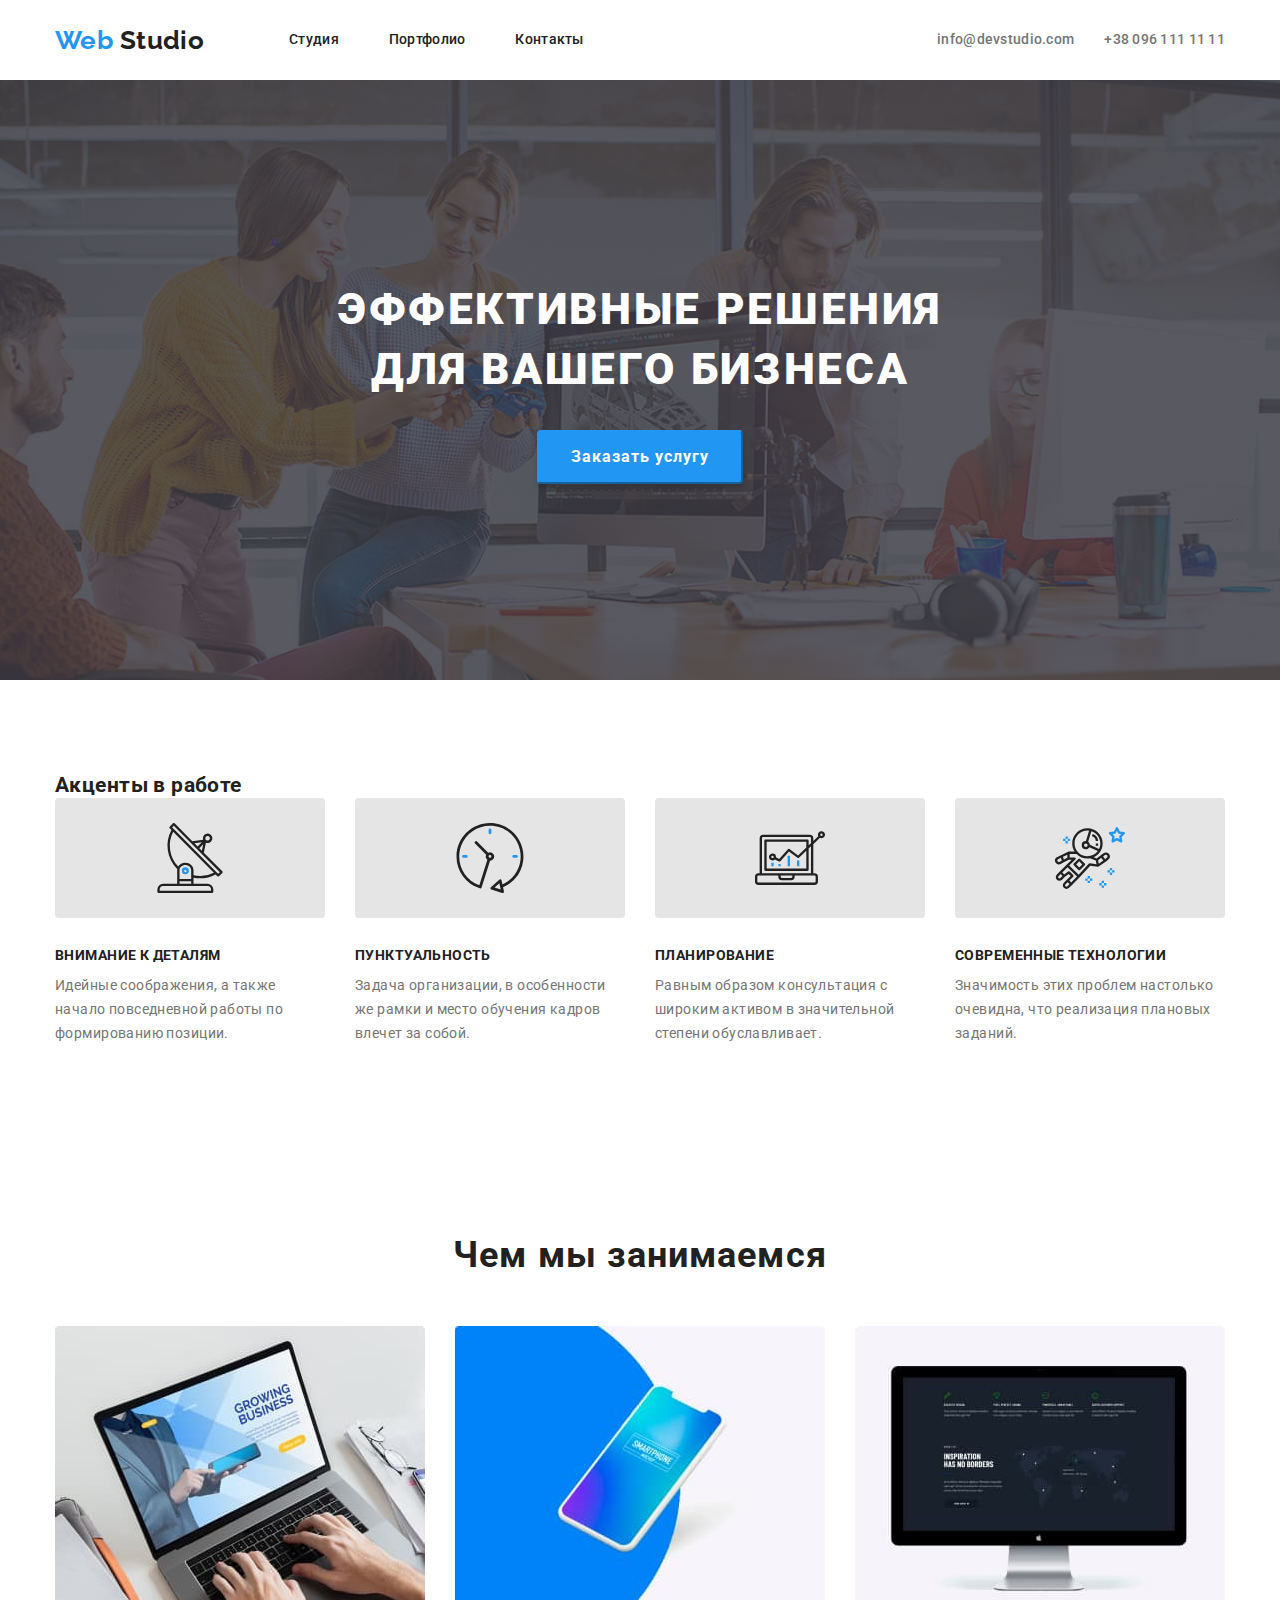
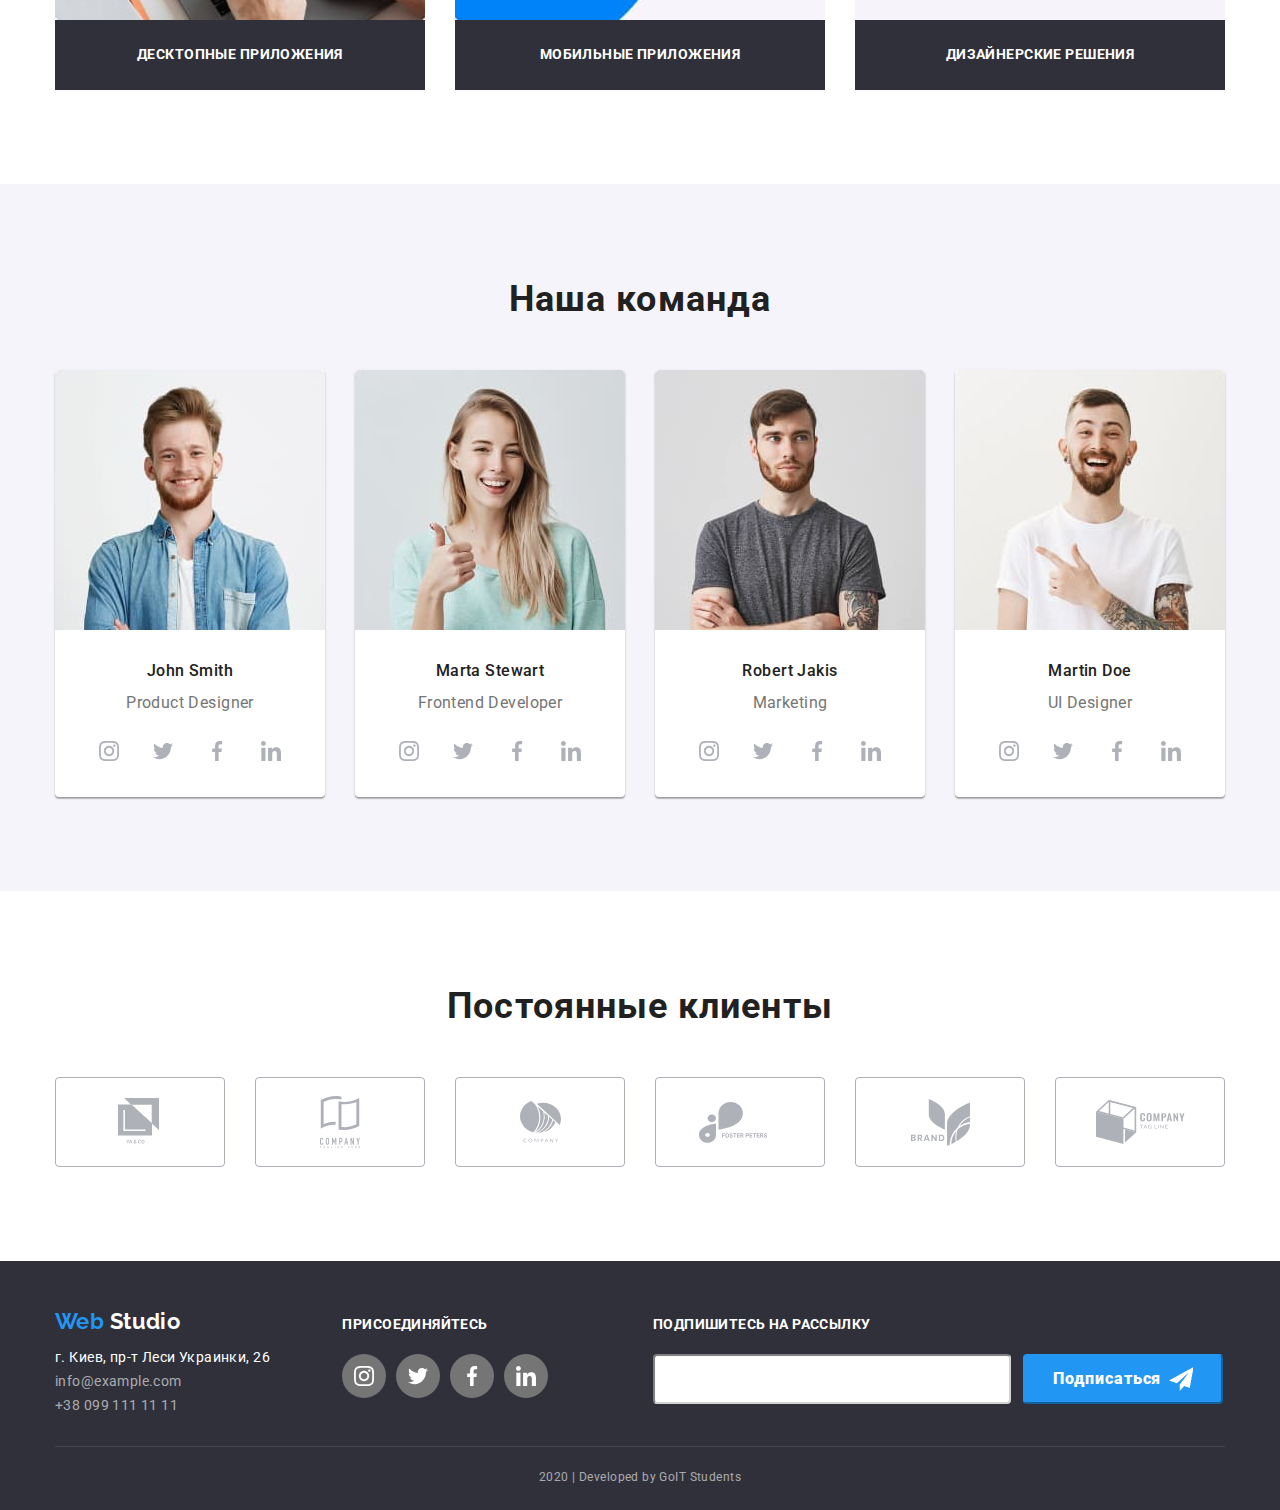
==== index.html @ 185800da "initial set" ====
<!DOCTYPE html>
<html lang="ru">
  <head>
    <meta charset="UTF-8" />
    <meta name="viewport" content="width=device-width, initial-scale=1.0" />
    <title lang="en">Web Studio</title>
    <link
      href="https://fonts.googleapis.com/css2?family=Raleway:wght@700&family=Roboto:wght@400;500;700;900&display=swap"
      rel="stylesheet"
    />
    <link
      rel="stylesheet"
      href="https://cdnjs.cloudflare.com/ajax/libs/modern-normalize/0.6.0/modern-normalize.min.css"
    />
    <link rel="stylesheet" href="./css/styles.css" />
  </head>

  <body>
    <header class="page-header">
      <div class="container">
        <nav class="main-nav">
          <a href="./index.html" lang="en" class="logo-header"
            ><span class="logo-accent">Web</span> Studio</a
          >

          <menu class="site-menu">
            <li><a href="./index.html" class="site-menu-list">Студия</a></li>
            <li>
              <a href="./portfolio.html" class="site-menu-list">Портфолио</a>
            </li>
            <li><a href="" class="site-menu-list">Контакты</a></li>
          </menu>

          <ul class="contacts">
            <li>
              <a href="" class="contacts-list">
                <!-- <img src="./images/icon-envelope.svg" alt="Почта компании" /> -->
                info@devstudio.com</a
              >
            </li>

            <li>
              <!-- <img src="./images/smartphone.svg" alt="Телефон компании" /> -->
              <a href="" class="contacts-list">+38 096 111 11 11</a>
            </li>
          </ul>
        </nav>
      </div>
    </header>
    <main>
      <!-- Hero  class="hero container"-->
      <section>
        <div class="overlay">
          <h1>эффективные решения для вашего бизнеса</h1>
          <button type="button" class="hero-button">Заказать услугу</button>
        </div>
      </section>
      <!-- Акценты в работе -->
      <section class="work-accents">
        <div class="container">
          <h2 class="work-accents-header">Акценты в работе</h2>
          <ul>
            <li class="work-icon thumb-antenna">
              <!-- <img
                src="./images/vector-1.svg"
                height="70"
                alt="Изображение антенны"
              /> -->
              <h3>Внимание к деталям</h3>
              <p class="work-accents-p">
                Идейные соображения, а также начало повседневной работы по
                формированию позиции.
              </p>
            </li>
            <li class="work-icon thumb-clock">
              <!-- <img
                src="./images/vector-2.svg"
                height="70"
                alt="Изображение с часами"
              /> -->
              <h3>Пунктуальность</h3>
              <p class="work-accents-p">
                Задача организации, в особенности же рамки и место обучения
                кадров влечет за собой.
              </p>
            </li>
            <li class="work-icon thumb-diagram">
              <!-- <img
                src="./images/vector-3.svg"
                height="70"
                alt="Изображение с диаграммой"
              /> -->
              <h3>Планирование</h3>
              <p class="work-accents-p">
                Равным образом консультация с широким активом в значительной
                степени обуславливает.
              </p>
            </li>
            <li class="work-icon thumb-astronaut">
              <!-- <img
                src="./images/astronaut.svg"
                height="70"
                alt="Изображение астронавта"
              /> -->
              <h3>Современные технологии</h3>
              <p class="work-accents-p">
                Значимость этих проблем настолько очевидна, что реализация
                плановых заданий.
              </p>
            </li>
          </ul>
        </div>
      </section>
      <!-- Приложения -->
      <section class="applications">
        <div class="container">
          <h2>Чем мы занимаемся</h2>
          <ul>
            <li>
              <img src="./images/box-1.jpg" alt="Картинка с ноутбуком" />
              <h3 class="works-groups">Десктопные приложения</h3>
            </li>
            <li>
              <img src="./images/box-2.jpg" alt="Картинка со смартфоном" />
              <h3 class="works groups">Мобильные приложения</h3>
            </li>
            <li>
              <img src="./images/box-3.jpg" alt="Монитор" />
              <h3 class="works groups">Дизайнерские решения</h3>
            </li>
          </ul>
        </div>
      </section>
      <!-- Список членов команды -->
      <section class="teampeople">
        <div class="container">
          <h2>Наша команда</h2>
          <ul class="teampeople-card">
            <li>
              <img src="./images/img-1.jpg" alt="Симпатяга 1" />
              <h3 lang="en">John Smith</h3>
              <p lang="en">Product Designer</p>
              <ul>
                <div class="teampeople-icons-container">
                  <li class="teampeople-icons icon-inst">
                    <a href="" aria-label="Ссылка на Instagram"></a>
                  </li>
                  <li class="teampeople-icons icon-twitter">
                    <a href="" aria-label="Ссылка на Twitter"></a>
                  </li>
                  <li class="teampeople-icons icon-facebook">
                    <a href="" aria-label="Ссылка на Facebook"></a>
                  </li>
                  <li class="teampeople-icons icon-linkedin">
                    <a href="" aria-label="Ссылка на LinkedIn"></a>
                  </li>
                </div>
              </ul>
            </li>
            <li>
              <img src="./images/img-2.jpg" alt="Симпатяга 2" />
              <h3 lang="en">Marta Stewart</h3>
              <p lang="en">Frontend Developer</p>
              <ul>
                <div class="teampeople-icons-container">
                  <li class="teampeople-icons icon-inst">
                    <a href="" aria-label="Ссылка на Instagram"></a>
                  </li>
                  <li class="teampeople-icons icon-twitter">
                    <a href="" aria-label="Ссылка на Twitter"></a>
                  </li>
                  <li class="teampeople-icons icon-facebook">
                    <a href="" aria-label="Ссылка на Facebook"></a>
                  </li>
                  <li class="teampeople-icons icon-linkedin">
                    <a href="" aria-label="Ссылка на LinkedIn"></a>
                  </li>
                </div>
              </ul>
            </li>
            <li>
              <img src="./images/img-3.jpg" alt="Симпатяга 3" />
              <h3 lang="en">Robert Jakis</h3>
              <p lang="en">Marketing</p>
              <ul>
                <div class="teampeople-icons-container">
                  <li class="teampeople-icons icon-inst">
                    <a href="" aria-label="Ссылка на Instagram"></a>
                  </li>
                  <li class="teampeople-icons icon-twitter">
                    <a href="" aria-label="Ссылка на Twitter"></a>
                  </li>
                  <li class="teampeople-icons icon-facebook">
                    <a href="" aria-label="Ссылка на Facebook"></a>
                  </li>
                  <li class="teampeople-icons icon-linkedin">
                    <a href="" aria-label="Ссылка на LinkedIn"></a>
                  </li>
                </div>
              </ul>
            </li>
            <li>
              <img src="./images/img-4.jpg" alt="Симпатяга 4" />
              <h3 lang="en">Martin Doe</h3>
              <p lang="en">UI Designer</p>
              <ul>
                <div class="teampeople-icons-container">
                  <li class="teampeople-icons icon-inst">
                    <a href="" aria-label="Ссылка на Instagram"></a>
                  </li>
                  <li class="teampeople-icons icon-twitter">
                    <a href="" aria-label="Ссылка на Twitter"></a>
                  </li>
                  <li class="teampeople-icons icon-facebook">
                    <a href="" aria-label="Ссылка на Facebook"></a>
                  </li>
                  <li class="teampeople-icons icon-linkedin">
                    <a href="" aria-label="Ссылка на LinkedIn"></a>
                  </li>
                </div>
              </ul>
            </li>
          </ul>
        </div>
      </section>
      <!-- Постоянные клиенты -->
      <section class="clients">
        <div class="container">
          <h2>Постоянные клиенты</h2>
          <ul>
            <li>
              <a href=""><img src="./images/logo-1.svg" alt="1" /></a>
            </li>
            <li>
              <a href=""><img src="./images/logo-2.svg" alt="2" /></a>
            </li>
            <li>
              <a href=""><img src="./images/logo-3.svg" alt="3" /></a>
            </li>
            <li>
              <a href=""><img src="./images/logo-4.svg" alt="4" /></a>
            </li>
            <li>
              <a href=""><img src="./images/logo-5.svg" alt="5" /></a>
            </li>
            <li>
              <a href=""><img src="./images/logo-6.svg" alt="6" /></a>
            </li>
          </ul>
        </div>
      </section>
    </main>
    <!-- Футер -->
    <footer class="page-footer">
      <div class="container">
        <div class="studio-info">
          <a href="./index.html" lang="en" class="logo-footer"
            ><span class="logo-accent">Web</span> Studio</a
          >
          <address>
            <ul>
              <li class="footer-address">
                <a href="">г. Киев, пр-т Леси Украинки, 26</a>
              </li>
              <li class="footer-address-box">
                <a href="">info@example.com</a>
              </li>
              <li class="footer-address-box">
                <a href="">+38 099 111 11 11</a>
              </li>
            </ul>
          </address>
        </div>
        <!-- Ссылки на соцсети -->
        <div class="social-links">
          <b>присоединяйтесь</b>
          <ul class="footer-social-links">
            <li class="social-links-icons icon-inst-f">
              <a href="" aria-label="Ссылка на Instagram"></a>
            </li>
            <li class="social-links-icons icon-twitter-f">
              <a href="" aria-label="Ссылка на Twitter"></a>
            </li>
            <li class="social-links-icons icon-facebook-f">
              <a href="" aria-label="Ссылка на Facebook"></a>
            </li>
            <li class="social-links-icons icon-linkedin-f">
              <a href="" aria-label="Ссылка на LinkedIn"></a>
            </li>
          </ul>
        </div>
        <!-- Подписка -->
        <ul class="subscription">
          <li><b>Подпишитесь на рассылку</b></li>
          <li>
            <input type="email" class="email" />
            <button type="button" class="mail-button">Подписаться</button>
          </li>
        </ul>
        <!-- </div> -->
        <p class="footer-developed">2020 | Developed by GoIT Students</p>
      </div>
    </footer>
  </body>
</html>
---- css/styles.css ----
:root {
  --primary-text-color: #212121;
  --ordinary-text-color: #757575;
  --title-text-color: #ffffff;
  --accent-text-color: #2196f3;
  --background-work-icon-color: #e5e5e5;
  --footer-text-color: rgba(255, 255, 255, 0.6);
  --background-text-color: rgba(33, 150, 243, 0.9);
  --background-footer-color: #2f303a;
  --background-blocks-color: #f5f4fa;
}

body {
  font-family: Roboto, serif;
  font-weight: 400;
  font-size: 14px;
  line-height: 1.14;
  letter-spacing: 0.03em;
  color: var(--primary-text-color);
}

.container {
  margin-left: auto;
  margin-right: auto;
  width: 1200px;
  padding-left: 15px;
  padding-right: 15px;
}

img {
  display: block;
  max-width: 100%;
  height: auto;
}

h2,
ul,
menu,
p {
  margin-top: 0;
  margin-bottom: 0;
  padding-left: 0;
}

a {
  color: var(--primary-text-color);
}

ul,
menu {
  list-style: none;
}

.visually-hidden {
  position: absolute;
  width: 1px;
  height: 1px;
  margin: -1px;
  border: 0px;
  padding: 0px;
  clip: rect(0 0 0 0);
  overflow: hidden;
}

/* Logo */

.logo-header {
  margin-right: 85px;
}

.logo-header,
.logo-footer {
  font-family: Raleway, sans-serif;
  font-weight: 700;
  font-size: 26px;
  line-height: 1.19;
  text-decoration: none;
}

.logo-accent {
  color: #2196f3;
}

.logo-footer {
  margin-bottom: 10px;
  font-size: 22px;
  line-height: 1.18;
  color: var(--title-text-color);
}

/* Хедер*/

.main-nav {
  display: flex;
  align-items: center;
}

.site-menu {
  display: flex;
  align-items: center;
  /* margin-right: 280px; */

  font-weight: 500;
  letter-spacing: 0.02em;
}

.site-menu li:not(:last-child) {
  margin-right: 50px;
}

.site-menu-list {
  display: block;
}

.contacts {
  display: inline-flex;
  /* align-items: center; */
  margin-left: auto;

  font-weight: 500;
  letter-spacing: 0.02em;
}

.contacts li + li {
  margin-left: 30px;
}

p,
.contacts-list {
  color: var(--ordinary-text-color);
}

.site-menu-list,
.contacts-list {
  padding-top: 32px;
  padding-bottom: 32px;
  text-decoration: none;
}

.site-menu-list:hover,
.contacts-list:hover,
.site-menu-list:focus,
.contacts-list:focus {
  color: var(--accent-text-color);
}

/* Герой */

/* .hero {
  text-align: center;
} */

.overlay {
  max-width: 1600px;
  height: 600px;
  margin-left: auto;
  margin-right: auto;
  background-image: linear-gradient(
      to right,
      rgba(47, 48, 58, 0.8),
      rgba(47, 48, 58, 0.8)
    ),
    url(../images/header.png);
  background-position: center;
  /* background-repeat: no-repeat; */
  /* background-size: cover; */
}

h1 {
  margin: 0 auto 30px;
  padding-top: 200px;

  color: var(--title-text-color);
  font-weight: 900;
  font-size: 44px;
  line-height: 1.36;
  text-align: center;
  letter-spacing: 0.06em;
  text-transform: uppercase;
}

.overlay > h1 {
  width: 650px;
}

.hero-button {
  /* display: inline-block; */
  display: flex;
  margin-left: auto;
  margin-right: auto;
  padding: 10px 32px;
  align-items: center;

  color: var(--title-text-color);
  background-color: var(--accent-text-color);
  border-color: var(--accent-text-color);
  box-shadow: 0px 4px 4px rgba(0, 0, 0, 0.15);
  border-radius: 4px;

  font-weight: 700;
  font-size: 16px;
  line-height: 1.88;
  letter-spacing: 0.06em;
}

/* Work */

/* .work-accents li:not(:last-child),
.applications li:not(:last-child),
.teampeople li:not(:last-child),
.clients li:not(:last-child) {
  margin-right: 30px;
} */

.work-accents {
  padding-top: 94px;
  padding-bottom: 94px;
}

.work-accents ul {
  display: flex;
  justify-content: space-between;
  padding-left: 0;
}

.work-accents li {
  width: calc((100% - 3 * 30px) / 4);
  /* outline: 2px solid tomato; */
}

.work-icon:before {
  display: block;
  content: "";
  height: 120px;
  background-size: 70px 70px;
  background-repeat: no-repeat;
  background-position: center;

  background-color: var(--background-work-icon-color);
  border-radius: 4px;
}

/* .work-icon:hover:before {
  background-color: var(--accent-text-color);
} */

.thumb-antenna:before {
  background-image: url("../images/vector-1.svg");
}

.thumb-clock:before {
  background-image: url("../images/vector-2.svg");
}

.thumb-diagram:before {
  background-image: url("../images/vector-3.svg");
}

.thumb-astronaut:before {
  background-image: url("../images/vector-4.svg");
}

.work-accents h3 {
  margin-top: 30px;
  margin-bottom: 10px;

  font-size: inherit;
  line-height: inherit;
  text-transform: uppercase;
}

.work-accents-p {
  line-height: 1.71;
  letter-spacing: 0.03em;
}

/* Приложения */

.applications {
  padding-top: 94px;
  padding-bottom: 94px;
}

.applications h2 {
  margin-bottom: 50px;
}

.applications ul {
  display: flex;
  justify-content: space-between;
  padding-left: 0;
}

.applications li {
  width: 370px;
  display: flex;
  flex-direction: column;
}

.applications h2,
.teampeople h2,
.clients h2 {
  font-weight: 700;
  font-size: 36px;
  line-height: 1.17;
  text-align: center;
  letter-spacing: 0.03em;
}

.applications h3 {
  margin-top: 0;
  margin-bottom: 0;
  padding-top: 27px;
  padding-bottom: 27px;

  color: var(--title-text-color);
  background-color: var(--background-footer-color);
  /* rgba(47, 48, 58, 0.8) */

  font-size: inherit;
  font-weight: 700;
  text-align: center;
  letter-spacing: 0.03em;
  text-transform: uppercase;
}

/* Наша команда */

.teampeople {
  padding-top: 94px;
  padding-bottom: 94px;

  background-color: var(--background-blocks-color);
}

.teampeople h2 {
  margin-bottom: 50px;
}

.teampeople ul {
  display: flex;
  justify-content: space-between;
  padding-left: 0;
}

.teampeople-card > li {
  width: calc((100% - 3 * 30px) / 4);
  padding-bottom: 24px;
  background: #ffffff;
  box-shadow: 0px 2px 1px rgba(0, 0, 0, 0.2), 0px 1px 1px rgba(0, 0, 0, 0.14),
    0px 1px 3px rgba(0, 0, 0, 0.12);
  border-radius: 4px;
  overflow: hidden;
}

.teampeople h3 {
  margin-top: 30px;
  margin-bottom: 10px;
}

.teampeople h3,
.teampeople p {
  font-size: 16px;
  line-height: 1.36;
  text-align: center;
}

.teampeople p {
  margin-bottom: 16px;
}

.teampeople h3 {
  font-weight: 500;
}

.teampeople-icons-container {
  display: flex;
  justify-content: space-between;
  margin: 0 32px;
}
.teampeople-icons {
  width: 44px;
  height: 44px;
  align-items: center;

  background-color: transparent;
  background-size: 20px;
  background-repeat: no-repeat;
  background-position: center;
  border-radius: 50%;
}

.teampeople-icons:not(:last-child) {
  margin-right: 10px;
}

.icon-inst {
  background-image: url(../images/icon-inst.svg);
}

.icon-twitter {
  background-image: url(../images/icon-twitter.svg);
}

.icon-facebook {
  background-image: url(../images/icon-facebook.svg);
}

.icon-linkedin {
  background-image: url(../images/icon-linkedin.svg);
}

.teampeople-icons:hover {
  background-color: var(--accent-text-color);
}

/* Постоянные клиенты */

.clients {
  padding-top: 94px;
  padding-bottom: 94px;
}

.clients h2 {
  margin-bottom: 50px;
}

.clients ul {
  display: flex;
  justify-content: space-between;
  padding-left: 0;
}

.clients li {
  width: 170px;
  height: 90px;
  display: flex;
  justify-content: center;
  align-items: center;
  border: 1px solid #afb1b8;
  border-radius: 4px;
}

.clients li:hover {
  border-color: var(--accent-text-color);
}

/* Футер */
.page-footer {
  padding-top: 48px;
  /* outline: 2px solid tomato; */
  background-color: var(--background-footer-color);
}

.studio-info,
.studio-info .address,
.social-links,
.social-links ul,
.social-links li,
.subscription,
.subscription li {
  display: inline-flex;
}

.studio-info {
  margin-right: 69px;
  flex-direction: column;
}

.studio-info ul {
  padding-left: 0;
}

b {
  font-weight: 700;
  text-transform: uppercase;
  color: var(--title-text-color);
}

address {
  font-style: normal;
}

.footer-address,
.footer-address-box {
  line-height: 1.71;
}

.footer-address > a {
  margin-top: 9px;
  line-height: 24px;
  color: var(--title-text-color);
  text-decoration: none;
}

.footer-address-box > a,
.footer-developed {
  color: var(--footer-text-color);
  text-decoration: none;
}

.social-links {
  flex-direction: column;
  width: 207px;
  margin-right: 100px;
}

.social-links > b {
  margin-bottom: 21px;
}

.social-links-icons {
  height: 44px;
  width: 44px;
  background-color: var(--ordinary-text-color);
  background-size: 20px 20px;
  background-repeat: no-repeat;
  background-position: center;
  border-radius: 50%;
}

.social-links-icons:not(:last-child) {
  margin-right: 10px;
}

.icon-inst-f {
  background-image: url(../images/icon-inst-f.svg);
}

.icon-twitter-f {
  background-image: url(../images/icon-twitter-f.svg);
}

.icon-facebook-f {
  background-image: url(../images/icon-facebook-f.svg);
}

.icon-linkedin-f {
  background-image: url(../images/icon-linkedin-f.svg);
}

.social-links-icons:hover {
  background-color: var(--accent-text-color);
}

.subscription {
  flex-direction: column;
  margin-right: auto;
}

.subscription > li:first-child {
  margin-bottom: 21px;
}

.email {
  width: 358px;
  border-radius: 4px;
  height: 50px;

  border-color: lightgray;
}

.mail-button {
  display: inline-flex;
  width: 200px;
  height: 50px;

  margin-left: 12px;
  padding: 10px 28px;
  border-radius: 4px;
  align-items: center;

  color: var(--title-text-color);
  background-color: var(--accent-text-color);
  border-color: var(--accent-text-color);

  font-family: inherit;
  font-weight: 900;
  font-size: 16px;
  line-height: 1.88;
  letter-spacing: 0.06em;
  /* text-align: center; */
}

.mail-button:after {
  display: block;
  content: "";
  width: 24px;
  height: 24px;
  margin-left: 8px;
  background-image: url(../images/icon-send.svg);
  background-size: contain;
  background-repeat: no-repeat;
}

.footer-developed {
  margin-top: 28px;
  padding-top: 18px;
  padding-bottom: 21px;
  font-size: 12px;
  line-height: 2;
  text-align: center;
  border-top: 1px solid rgba(255, 255, 255, 0.1);
}

/* Портфолио */

.portfolio-works {
  padding-top: 94px;
  padding-bottom: 94px;
}

.portfolio-navigation,
.portfolio-works-list {
  padding-left: 0;
}

.portfolio-navigation {
  margin-bottom: 50px;
}

.portfolio-works-list,
.portfolio-works-list li {
  display: inline-flex;
  flex-wrap: wrap;
}

/* .portfolio-works-list {
  justify-content: space-between;
} */

.portfolio-works-list li:not(:nth-child(3n)) {
  margin-right: 30px;
}

.portfolio-works-list li:nth-child(-n + 6) {
  margin-bottom: 30px;
}

.portfolio-works-list > li {
  width: calc((100% - 2 * 30px) / 3);
  display: flex;
  flex-direction: column;
  border: 1px solid #eeeeee;
  border-radius: 5px;
}

.portfolio-works-list > li:hover {
  box-shadow: 1px 4px 6px rgba(0, 0, 0, 0.16), 0px 4px 4px rgba(0, 0, 0, 0.06),
    0px 1px 1px rgba(0, 0, 0, 0.12);
}

p.portfolio-works.hover-text {
  display: none;
}

.portfolio-navigation,
.portfolio-navigation li {
  display: flex;
  flex-direction: row;
  align-items: center;
  justify-content: center;
}

.portfolio-works-title {
  padding: 20px 24px;
  background-color: var(--title-text-color);
}

.portfolio-works a {
  text-decoration: none;
}

.portfolio-navigation button:hover,
.portfolio-navigation button:focus {
  background-color: var(--accent-text-color);
  color: var(--title-text-color);
}

.portfolio-navigation li:not(:last-child) {
  margin-right: 8px;
}

.portfolio-navigation button {
  border-radius: 4px;
  padding: 6px 22px;
  font-family: inherit;
  font-weight: 500;
  font-size: 16px;
  line-height: 1.62;
  text-align: center;
  background: var(--background-blocks-color);
  border-color: transparent;
}

.portfolio-works-list h2 {
  font-size: 18px;
  line-height: 2;
}

.portfolio-works-p {
  font-size: 16px;
  line-height: 1.88;
}

/* Для позиционирования в футере

 .footer-social-links {
  display: flex;
  justify-content: space-between; 
  
  .footer-social-links:not(:last-child){ margin-right: 10px;*/
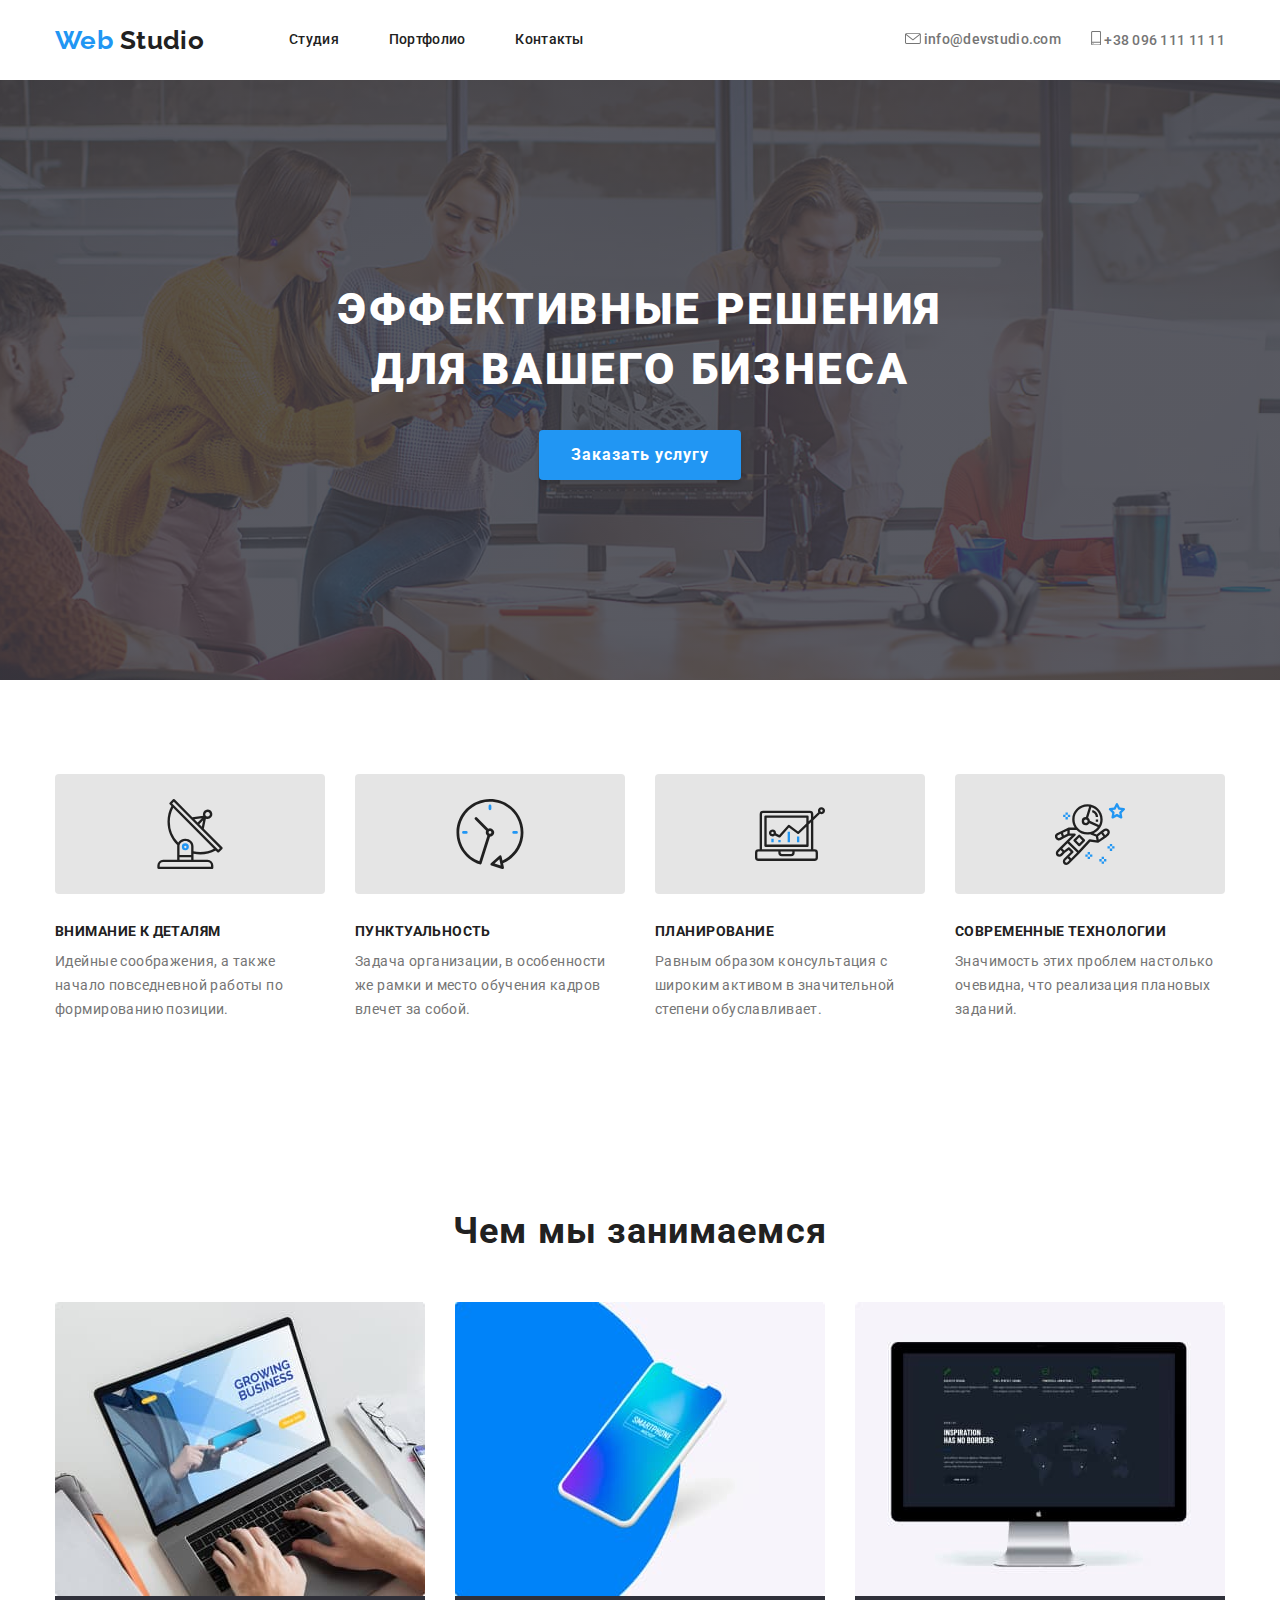
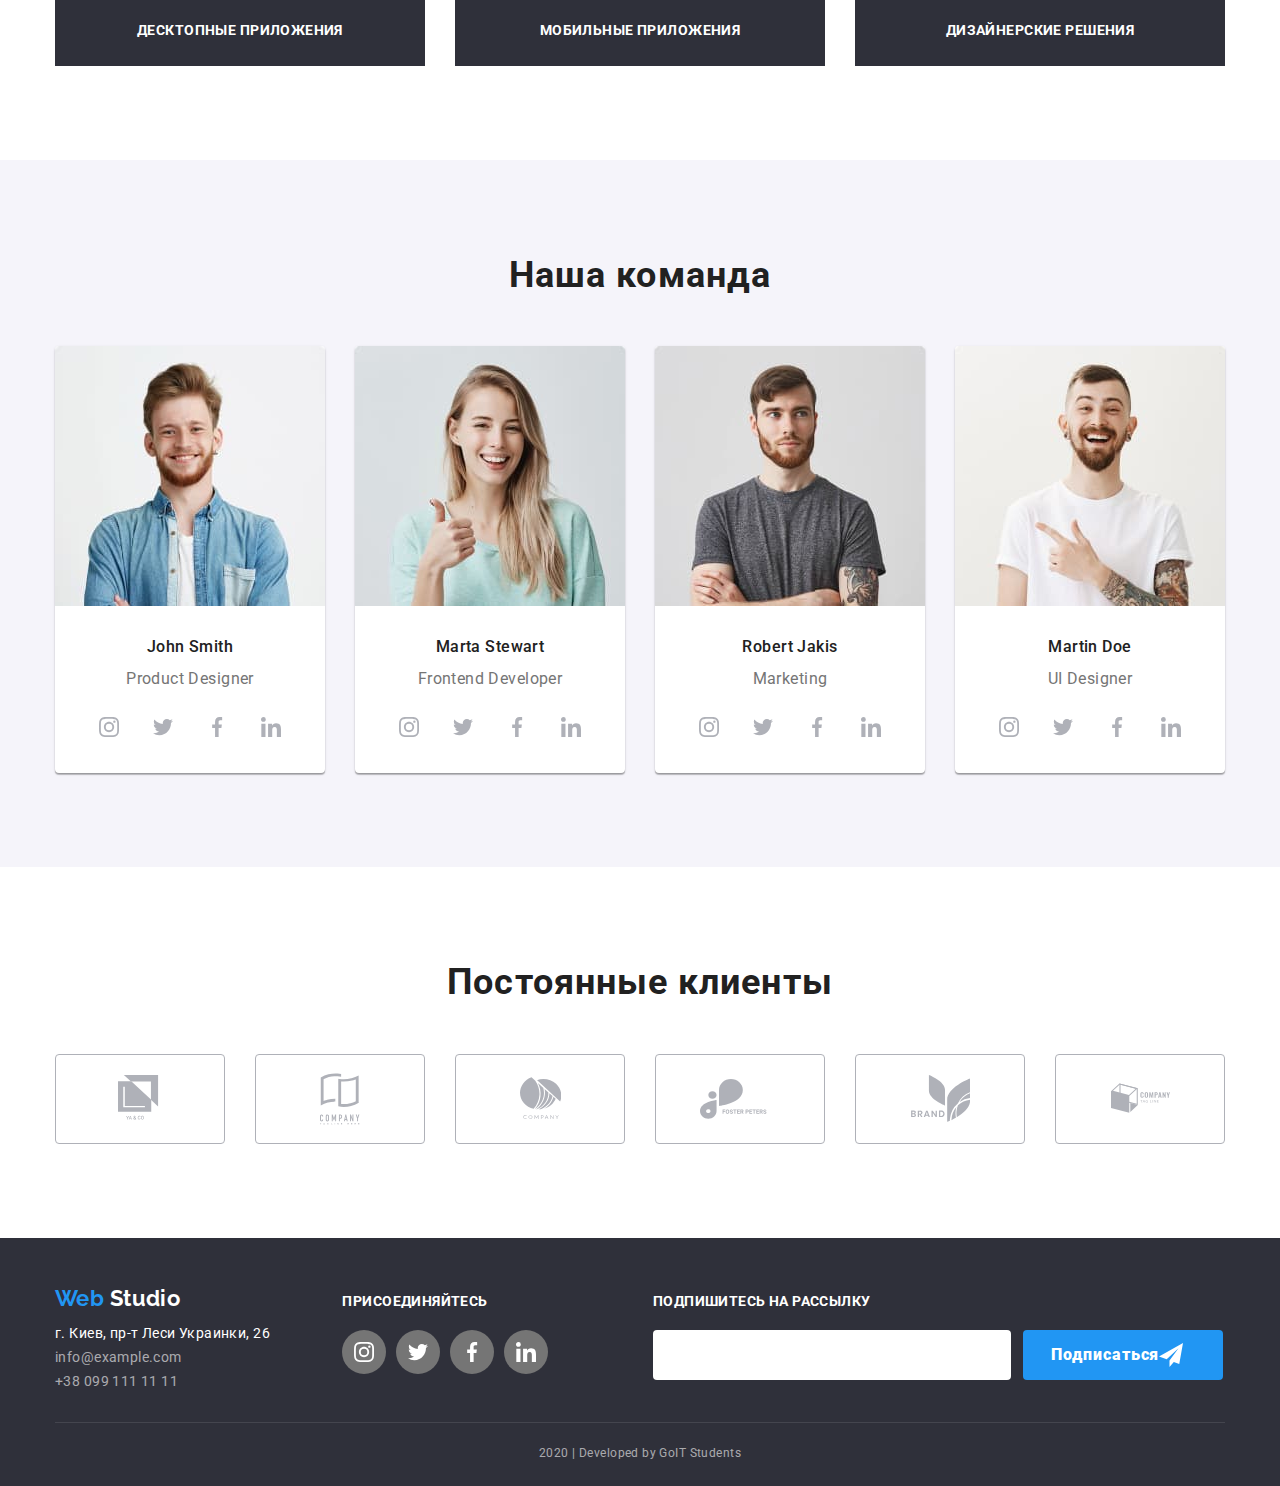
==== commit 85fb4632: "hover effect (sprite)" ====
--- a/index.html
+++ b/index.html
@@ -35,13 +35,21 @@
             <li>
               <a href="" class="contacts-list">
                 <!-- <img src="./images/icon-envelope.svg" alt="Почта компании" /> -->
+                <svg class="mailto" width="16" height="11.2">
+                  <use href="./images/sprite.svg#icon-mailto"></use>
+                </svg>
                 info@devstudio.com</a
               >
             </li>
 
             <li>
-              <!-- <img src="./images/smartphone.svg" alt="Телефон компании" /> -->
-              <a href="" class="contacts-list">+38 096 111 11 11</a>
+              <a href="" class="contacts-list">
+                <!-- <img src="./images/smartphone.svg" alt="Телефон компании" /> -->
+                <svg class="tel" width="10" height="14.94">
+                  <use href="./images/sprite.svg#icon-tel"></use>
+                </svg>
+                +38 096 111 11 11</a
+              >
             </li>
           </ul>
         </nav>
@@ -58,50 +66,70 @@
       <!-- Акценты в работе -->
       <section class="work-accents">
         <div class="container">
-          <h2 class="work-accents-header">Акценты в работе</h2>
+          <h2 class="visually-hidden">Акценты в работе</h2>
           <ul>
-            <li class="work-icon thumb-antenna">
+            <li class="work-card">
               <!-- <img
                 src="./images/vector-1.svg"
                 height="70"
                 alt="Изображение антенны"
               /> -->
+              <div class="work-pic">
+                <svg>
+                  <use href="./images/sprite.svg#icon-vector-1"></use>
+                </svg>
+              </div>
               <h3>Внимание к деталям</h3>
               <p class="work-accents-p">
                 Идейные соображения, а также начало повседневной работы по
                 формированию позиции.
               </p>
             </li>
-            <li class="work-icon thumb-clock">
+            <li class="work-card">
               <!-- <img
                 src="./images/vector-2.svg"
                 height="70"
                 alt="Изображение с часами"
               /> -->
+              <div class="work-pic">
+                <svg>
+                  <use href="./images/sprite.svg#icon-vector-2"></use>
+                </svg>
+              </div>
               <h3>Пунктуальность</h3>
               <p class="work-accents-p">
                 Задача организации, в особенности же рамки и место обучения
                 кадров влечет за собой.
               </p>
             </li>
-            <li class="work-icon thumb-diagram">
+            <li class="work-card">
               <!-- <img
                 src="./images/vector-3.svg"
                 height="70"
                 alt="Изображение с диаграммой"
               /> -->
+              <div class="work-pic">
+                <svg>
+                  <use href="./images/sprite.svg#icon-vector-3"></use>
+                </svg>
+              </div>
               <h3>Планирование</h3>
               <p class="work-accents-p">
                 Равным образом консультация с широким активом в значительной
                 степени обуславливает.
               </p>
             </li>
-            <li class="work-icon thumb-astronaut">
+            <li class="work-card">
               <!-- <img
                 src="./images/astronaut.svg"
                 height="70"
                 alt="Изображение астронавта"
               /> -->
+              <div class="work-pic">
+                <svg>
+                  <use href="./images/sprite.svg#icon-vector-4"></use>
+                </svg>
+              </div>
               <h3>Современные технологии</h3>
               <p class="work-accents-p">
                 Значимость этих проблем настолько очевидна, что реализация
@@ -143,16 +171,32 @@
               <ul>
                 <div class="teampeople-icons-container">
                   <li class="teampeople-icons icon-inst">
-                    <a href="" aria-label="Ссылка на Instagram"></a>
+                    <a href="" aria-label="Ссылка на Instagram">
+                      <svg>
+                        <use href="./images/sprite.svg#icon-inst"></use>
+                      </svg>
+                    </a>
                   </li>
                   <li class="teampeople-icons icon-twitter">
-                    <a href="" aria-label="Ссылка на Twitter"></a>
+                    <a href="" aria-label="Ссылка на Twitter">
+                      <svg>
+                        <use href="./images/sprite.svg#icon-twitter"></use>
+                      </svg>
+                    </a>
                   </li>
                   <li class="teampeople-icons icon-facebook">
-                    <a href="" aria-label="Ссылка на Facebook"></a>
+                    <a href="" aria-label="Ссылка на Facebook">
+                      <svg>
+                        <use href="./images/sprite.svg#icon-facebook"></use>
+                      </svg>
+                    </a>
                   </li>
                   <li class="teampeople-icons icon-linkedin">
-                    <a href="" aria-label="Ссылка на LinkedIn"></a>
+                    <a href="" aria-label="Ссылка на LinkedIn">
+                      <svg>
+                        <use href="./images/sprite.svg#icon-linkedin"></use>
+                      </svg>
+                    </a>
                   </li>
                 </div>
               </ul>
@@ -164,16 +208,32 @@
               <ul>
                 <div class="teampeople-icons-container">
                   <li class="teampeople-icons icon-inst">
-                    <a href="" aria-label="Ссылка на Instagram"></a>
+                    <a href="" aria-label="Ссылка на Instagram">
+                      <svg>
+                        <use href="./images/sprite.svg#icon-inst"></use>
+                      </svg>
+                    </a>
                   </li>
                   <li class="teampeople-icons icon-twitter">
-                    <a href="" aria-label="Ссылка на Twitter"></a>
+                    <a href="" aria-label="Ссылка на Twitter">
+                      <svg>
+                        <use href="./images/sprite.svg#icon-twitter"></use>
+                      </svg>
+                    </a>
                   </li>
                   <li class="teampeople-icons icon-facebook">
-                    <a href="" aria-label="Ссылка на Facebook"></a>
+                    <a href="" aria-label="Ссылка на Facebook">
+                      <svg>
+                        <use href="./images/sprite.svg#icon-facebook"></use>
+                      </svg>
+                    </a>
                   </li>
                   <li class="teampeople-icons icon-linkedin">
-                    <a href="" aria-label="Ссылка на LinkedIn"></a>
+                    <a href="" aria-label="Ссылка на LinkedIn">
+                      <svg>
+                        <use href="./images/sprite.svg#icon-linkedin"></use>
+                      </svg>
+                    </a>
                   </li>
                 </div>
               </ul>
@@ -185,16 +245,32 @@
               <ul>
                 <div class="teampeople-icons-container">
                   <li class="teampeople-icons icon-inst">
-                    <a href="" aria-label="Ссылка на Instagram"></a>
+                    <a href="" aria-label="Ссылка на Instagram">
+                      <svg>
+                        <use href="./images/sprite.svg#icon-inst"></use>
+                      </svg>
+                    </a>
                   </li>
                   <li class="teampeople-icons icon-twitter">
-                    <a href="" aria-label="Ссылка на Twitter"></a>
+                    <a href="" aria-label="Ссылка на Twitter">
+                      <svg>
+                        <use href="./images/sprite.svg#icon-twitter"></use>
+                      </svg>
+                    </a>
                   </li>
                   <li class="teampeople-icons icon-facebook">
-                    <a href="" aria-label="Ссылка на Facebook"></a>
+                    <a href="" aria-label="Ссылка на Facebook">
+                      <svg>
+                        <use href="./images/sprite.svg#icon-facebook"></use>
+                      </svg>
+                    </a>
                   </li>
                   <li class="teampeople-icons icon-linkedin">
-                    <a href="" aria-label="Ссылка на LinkedIn"></a>
+                    <a href="" aria-label="Ссылка на LinkedIn">
+                      <svg>
+                        <use href="./images/sprite.svg#icon-linkedin"></use>
+                      </svg>
+                    </a>
                   </li>
                 </div>
               </ul>
@@ -206,16 +282,32 @@
               <ul>
                 <div class="teampeople-icons-container">
                   <li class="teampeople-icons icon-inst">
-                    <a href="" aria-label="Ссылка на Instagram"></a>
+                    <a href="" aria-label="Ссылка на Instagram">
+                      <svg>
+                        <use href="./images/sprite.svg#icon-inst"></use>
+                      </svg>
+                    </a>
                   </li>
                   <li class="teampeople-icons icon-twitter">
-                    <a href="" aria-label="Ссылка на Twitter"></a>
+                    <a href="" aria-label="Ссылка на Twitter">
+                      <svg>
+                        <use href="./images/sprite.svg#icon-twitter"></use>
+                      </svg>
+                    </a>
                   </li>
                   <li class="teampeople-icons icon-facebook">
-                    <a href="" aria-label="Ссылка на Facebook"></a>
+                    <a href="" aria-label="Ссылка на Facebook">
+                      <svg>
+                        <use href="./images/sprite.svg#icon-facebook"></use>
+                      </svg>
+                    </a>
                   </li>
                   <li class="teampeople-icons icon-linkedin">
-                    <a href="" aria-label="Ссылка на LinkedIn"></a>
+                    <a href="" aria-label="Ссылка на LinkedIn">
+                      <svg>
+                        <use href="./images/sprite.svg#icon-linkedin"></use>
+                      </svg>
+                    </a>
                   </li>
                 </div>
               </ul>
@@ -227,24 +319,54 @@
       <section class="clients">
         <div class="container">
           <h2>Постоянные клиенты</h2>
-          <ul>
-            <li>
-              <a href=""><img src="./images/logo-1.svg" alt="1" /></a>
-            </li>
-            <li>
-              <a href=""><img src="./images/logo-2.svg" alt="2" /></a>
-            </li>
-            <li>
-              <a href=""><img src="./images/logo-3.svg" alt="3" /></a>
-            </li>
-            <li>
-              <a href=""><img src="./images/logo-4.svg" alt="4" /></a>
-            </li>
-            <li>
-              <a href=""><img src="./images/logo-5.svg" alt="5" /></a>
-            </li>
-            <li>
-              <a href=""><img src="./images/logo-6.svg" alt="6" /></a>
+          <ul class="clients-list">
+            <li>
+              <a href="">
+                <!-- <img src="./images/logo-1.svg" alt="1" /> -->
+                <svg class="logo-1">
+                  <use href="./images/sprite.svg#icon-logo-1"></use>
+                </svg>
+              </a>
+            </li>
+            <li>
+              <a href="">
+                <!-- <img src="./images/logo-2.svg" alt="2" /> -->
+                <svg class="logo-2">
+                  <use href="./images/sprite.svg#icon-logo-2"></use>
+                </svg>
+              </a>
+            </li>
+            <li>
+              <a href="">
+                <!-- <img src="./images/logo-3.svg" alt="3" /> -->
+                <svg class="logo-3">
+                  <use href="./images/sprite.svg#icon-logo-3"></use>
+                </svg>
+              </a>
+            </li>
+            <li>
+              <a href="">
+                <!-- <img src="./images/logo-4.svg" alt="4" /> -->
+                <svg class="logo-4">
+                  <use href="./images/sprite.svg#icon-logo-4"></use>
+                </svg>
+              </a>
+            </li>
+            <li>
+              <a href="">
+                <!-- <img src="./images/logo-5.svg" alt="5" /> -->
+                <svg class="logo-5">
+                  <use href="./images/sprite.svg#icon-logo-5"></use>
+                </svg>
+              </a>
+            </li>
+            <li>
+              <a href="">
+                <!-- <img src="./images/logo-6.svg" alt="6" /> -->
+                <svg class="logo-5">
+                  <use href="./images/sprite.svg#icon-logo-6"></use>
+                </svg>
+              </a>
             </li>
           </ul>
         </div>
@@ -275,17 +397,33 @@
         <div class="social-links">
           <b>присоединяйтесь</b>
           <ul class="footer-social-links">
-            <li class="social-links-icons icon-inst-f">
-              <a href="" aria-label="Ссылка на Instagram"></a>
+            <li class="social-links-icons">
+              <a href="" aria-label="Ссылка на Instagram">
+                <svg>
+                  <use href="./images/sprite.svg#icon-inst"></use>
+                </svg>
+              </a>
             </li>
             <li class="social-links-icons icon-twitter-f">
-              <a href="" aria-label="Ссылка на Twitter"></a>
+              <a href="" aria-label="Ссылка на Twitter">
+                <svg>
+                  <use href="./images/sprite.svg#icon-twitter"></use>
+                </svg>
+              </a>
             </li>
             <li class="social-links-icons icon-facebook-f">
-              <a href="" aria-label="Ссылка на Facebook"></a>
+              <a href="" aria-label="Ссылка на Facebook">
+                <svg>
+                  <use href="./images/sprite.svg#icon-facebook"></use>
+                </svg>
+              </a>
             </li>
             <li class="social-links-icons icon-linkedin-f">
-              <a href="" aria-label="Ссылка на LinkedIn"></a>
+              <a href="" aria-label="Ссылка на LinkedIn">
+                <svg>
+                  <use href="./images/sprite.svg#icon-linkedin"></use>
+                </svg>
+              </a>
             </li>
           </ul>
         </div>
@@ -294,7 +432,12 @@
           <li><b>Подпишитесь на рассылку</b></li>
           <li>
             <input type="email" class="email" />
-            <button type="button" class="mail-button">Подписаться</button>
+            <button type="button" class="mail-button">
+              <span>Подписаться</span>
+              <svg width="24" height="24">
+                <use href="./images/sprite.svg#icon-send"></use>
+              </svg>
+            </button>
           </li>
         </ul>
         <!-- </div> -->
--- a/css/styles.css
+++ b/css/styles.css
@@ -8,6 +8,7 @@
   --background-text-color: rgba(33, 150, 243, 0.9);
   --background-footer-color: #2f303a;
   --background-blocks-color: #f5f4fa;
+  --svg-color: #afb1b8;
 }
 
 body {
@@ -114,7 +115,7 @@
 
 .contacts {
   display: inline-flex;
-  /* align-items: center; */
+  align-items: center;
   margin-left: auto;
 
   font-weight: 500;
@@ -142,6 +143,14 @@
 .site-menu-list:focus,
 .contacts-list:focus {
   color: var(--accent-text-color);
+}
+
+.mailto,
+.tel {
+  fill: currentColor;
+}
+.contacts li:hover {
+  fill: var(--accent-text-color);
 }
 
 /* Герой */
@@ -193,9 +202,9 @@
 
   color: var(--title-text-color);
   background-color: var(--accent-text-color);
-  border-color: var(--accent-text-color);
   box-shadow: 0px 4px 4px rgba(0, 0, 0, 0.15);
   border-radius: 4px;
+  border: none;
 
   font-weight: 700;
   font-size: 16px;
@@ -228,7 +237,24 @@
   /* outline: 2px solid tomato; */
 }
 
-.work-icon:before {
+.work-pic {
+  display: flex;
+  width: 100%;
+  height: 120px;
+  align-items: center;
+  justify-content: center;
+  border-radius: 4px;
+  background-color: var(--background-work-icon-color);
+}
+.work-card svg {
+  display: flex;
+  width: 70px;
+  height: 70px;
+  background-repeat: no-repeat;
+  background-position: center;
+}
+
+/* .work-card:before {
   display: block;
   content: "";
   height: 120px;
@@ -238,13 +264,13 @@
 
   background-color: var(--background-work-icon-color);
   border-radius: 4px;
-}
-
-/* .work-icon:hover:before {
+} */
+
+/* .work-card:hover:before {
   background-color: var(--accent-text-color);
 } */
 
-.thumb-antenna:before {
+/* .thumb-antenna:before {
   background-image: url("../images/vector-1.svg");
 }
 
@@ -258,7 +284,7 @@
 
 .thumb-astronaut:before {
   background-image: url("../images/vector-4.svg");
-}
+} */
 
 .work-accents h3 {
   margin-top: 30px;
@@ -378,23 +404,39 @@
   justify-content: space-between;
   margin: 0 32px;
 }
+
 .teampeople-icons {
+  display: flex;
   width: 44px;
   height: 44px;
-  align-items: center;
+  justify-content: center;
+  align-items: center;
+  border-radius: 50%;
 
   background-color: transparent;
-  background-size: 20px;
-  background-repeat: no-repeat;
-  background-position: center;
-  border-radius: 50%;
 }
 
 .teampeople-icons:not(:last-child) {
   margin-right: 10px;
 }
 
-.icon-inst {
+.teampeople-icons > a {
+  color: var(--svg-color);
+}
+
+.teampeople-icons svg {
+  display: flex;
+  width: 20px;
+  height: 20px;
+
+  fill: currentColor;
+}
+
+.teampeople-icons svg:hover {
+  fill: var(--title-text-color);
+}
+
+/* .icon-inst {
   background-image: url(../images/icon-inst.svg);
 }
 
@@ -408,7 +450,7 @@
 
 .icon-linkedin {
   background-image: url(../images/icon-linkedin.svg);
-}
+} */
 
 .teampeople-icons:hover {
   background-color: var(--accent-text-color);
@@ -437,18 +479,63 @@
   display: flex;
   justify-content: center;
   align-items: center;
+
   border: 1px solid #afb1b8;
   border-radius: 4px;
 }
 
 .clients li:hover {
   border-color: var(--accent-text-color);
+}
+
+.clients-list svg {
+  display: flex;
+  /* width: 90px;
+  height: 52px; */
+  background-repeat: no-repeat;
+  background-position: center;
+  background-size: contain;
+
+  fill: var(--svg-color);
+}
+
+.logo-1 {
+  width: 44px;
+  height: 49px;
+}
+
+.logo-2 {
+  width: 40px;
+  height: 52px;
+}
+
+.logo-3 {
+  width: 41px;
+  height: 43px;
+}
+
+.logo-4 {
+  width: 80px;
+  height: 42px;
+}
+
+.logo-5 {
+  width: 59px;
+  height: 47px;
+}
+
+.logo-6 {
+  width: 88px;
+  height: 45px;
+}
+
+.clients-list svg:hover {
+  fill: var(--accent-text-color);
 }
 
 /* Футер */
 .page-footer {
   padding-top: 48px;
-  /* outline: 2px solid tomato; */
   background-color: var(--background-footer-color);
 }
 
@@ -510,20 +597,35 @@
 }
 
 .social-links-icons {
+  display: flex;
   height: 44px;
   width: 44px;
+  justify-content: center;
+  align-items: center;
+  border-radius: 50%;
+
   background-color: var(--ordinary-text-color);
-  background-size: 20px 20px;
-  background-repeat: no-repeat;
-  background-position: center;
-  border-radius: 50%;
+}
+
+.social-links-icons > a {
+  color: var(--title-text-color);
+}
+
+.social-links-icons svg {
+  display: flex;
+  width: 20px;
+  height: 20px;
+  justify-content: center;
+  align-items: center;
+
+  fill: currentColor;
 }
 
 .social-links-icons:not(:last-child) {
   margin-right: 10px;
 }
 
-.icon-inst-f {
+/* .icon-inst-f {
   background-image: url(../images/icon-inst-f.svg);
 }
 
@@ -537,10 +639,11 @@
 
 .icon-linkedin-f {
   background-image: url(../images/icon-linkedin-f.svg);
-}
+} */
 
 .social-links-icons:hover {
   background-color: var(--accent-text-color);
+  cursor: pointer;
 }
 
 .subscription {
@@ -557,7 +660,7 @@
   border-radius: 4px;
   height: 50px;
 
-  border-color: lightgray;
+  border: none;
 }
 
 .mail-button {
@@ -568,21 +671,21 @@
   margin-left: 12px;
   padding: 10px 28px;
   border-radius: 4px;
+  border: none;
   align-items: center;
 
   color: var(--title-text-color);
   background-color: var(--accent-text-color);
-  border-color: var(--accent-text-color);
 
   font-family: inherit;
   font-weight: 900;
   font-size: 16px;
   line-height: 1.88;
   letter-spacing: 0.06em;
-  /* text-align: center; */
-}
-
-.mail-button:after {
+  text-align: center;
+}
+
+/* .mail-button:after {
   display: block;
   content: "";
   width: 24px;
@@ -591,6 +694,12 @@
   background-image: url(../images/icon-send.svg);
   background-size: contain;
   background-repeat: no-repeat;
+} */
+
+.subsription svg {
+  display: flex;
+  /* justify-content: center; */
+  margin-left: 8px;
 }
 
 .footer-developed {
@@ -675,6 +784,7 @@
 .portfolio-navigation button:focus {
   background-color: var(--accent-text-color);
   color: var(--title-text-color);
+  cursor: pointer;
 }
 
 .portfolio-navigation li:not(:last-child) {
@@ -690,7 +800,7 @@
   line-height: 1.62;
   text-align: center;
   background: var(--background-blocks-color);
-  border-color: transparent;
+  border: none;
 }
 
 .portfolio-works-list h2 {
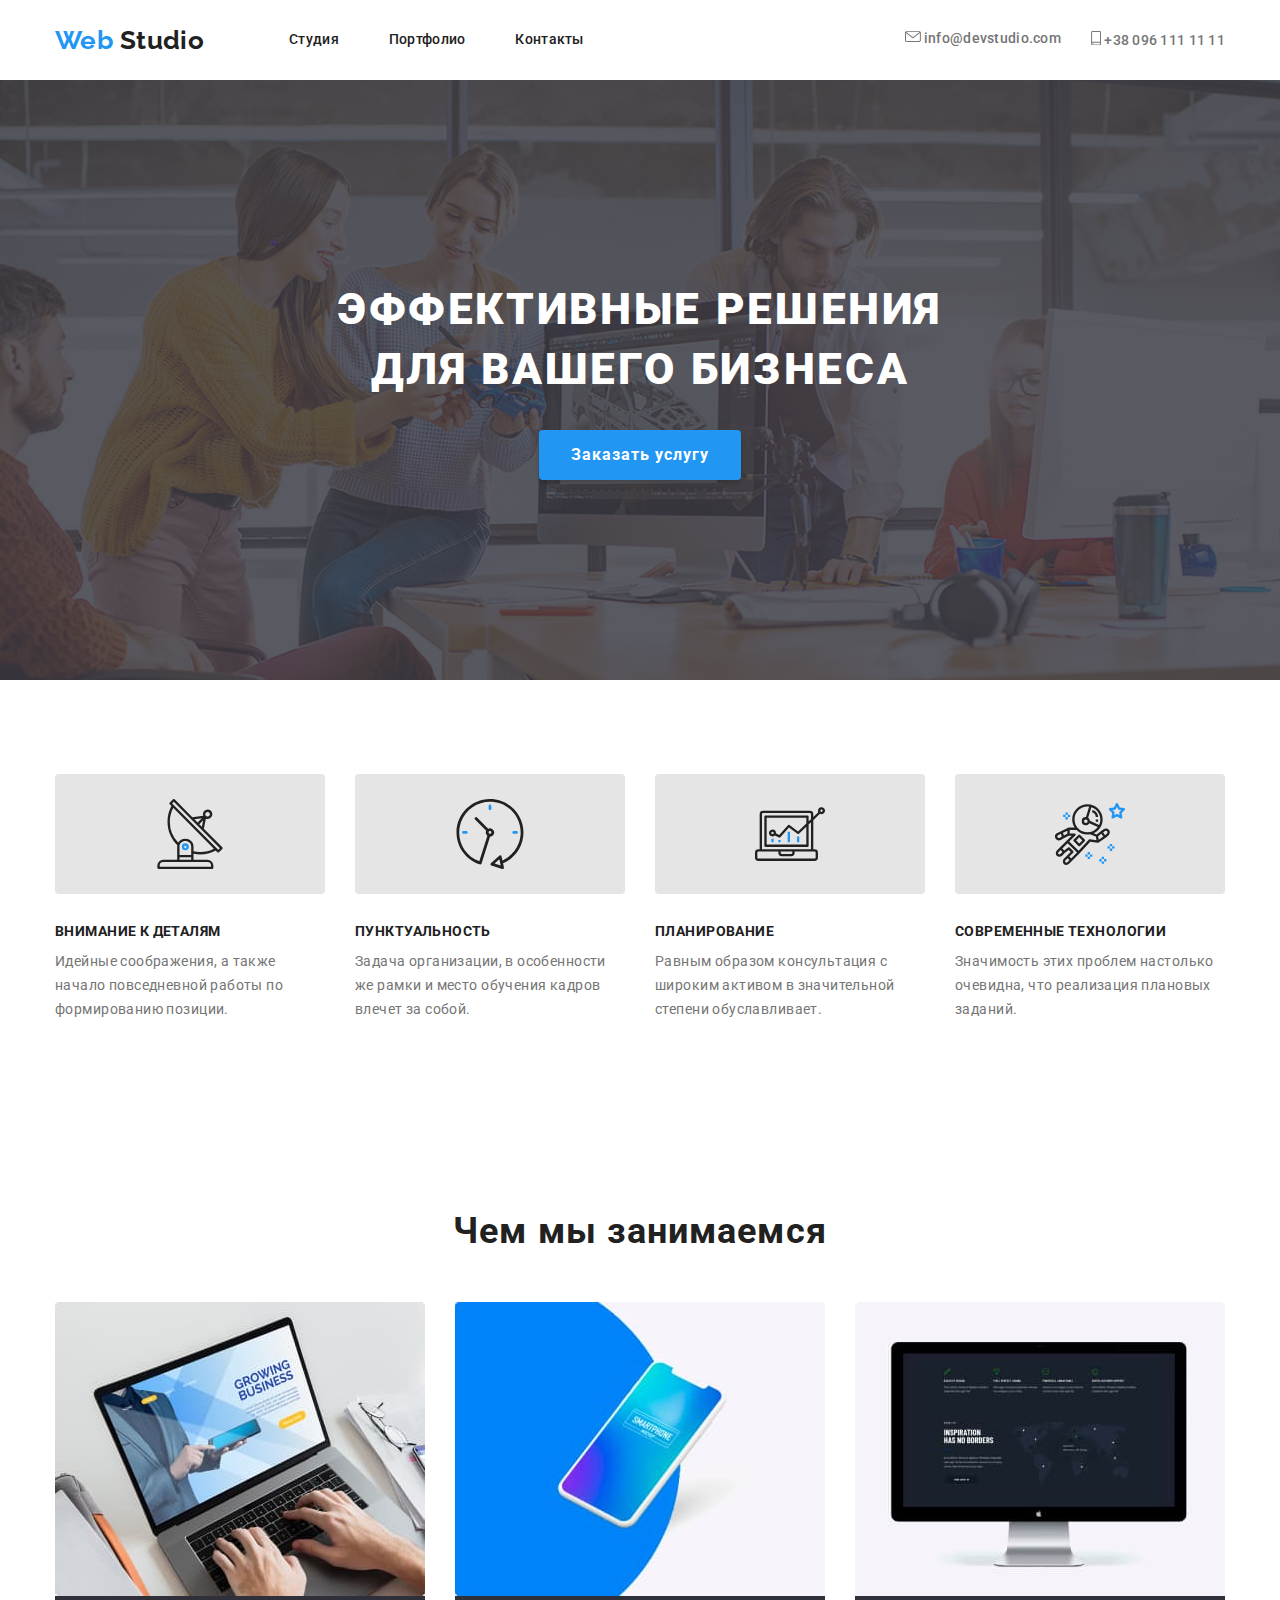
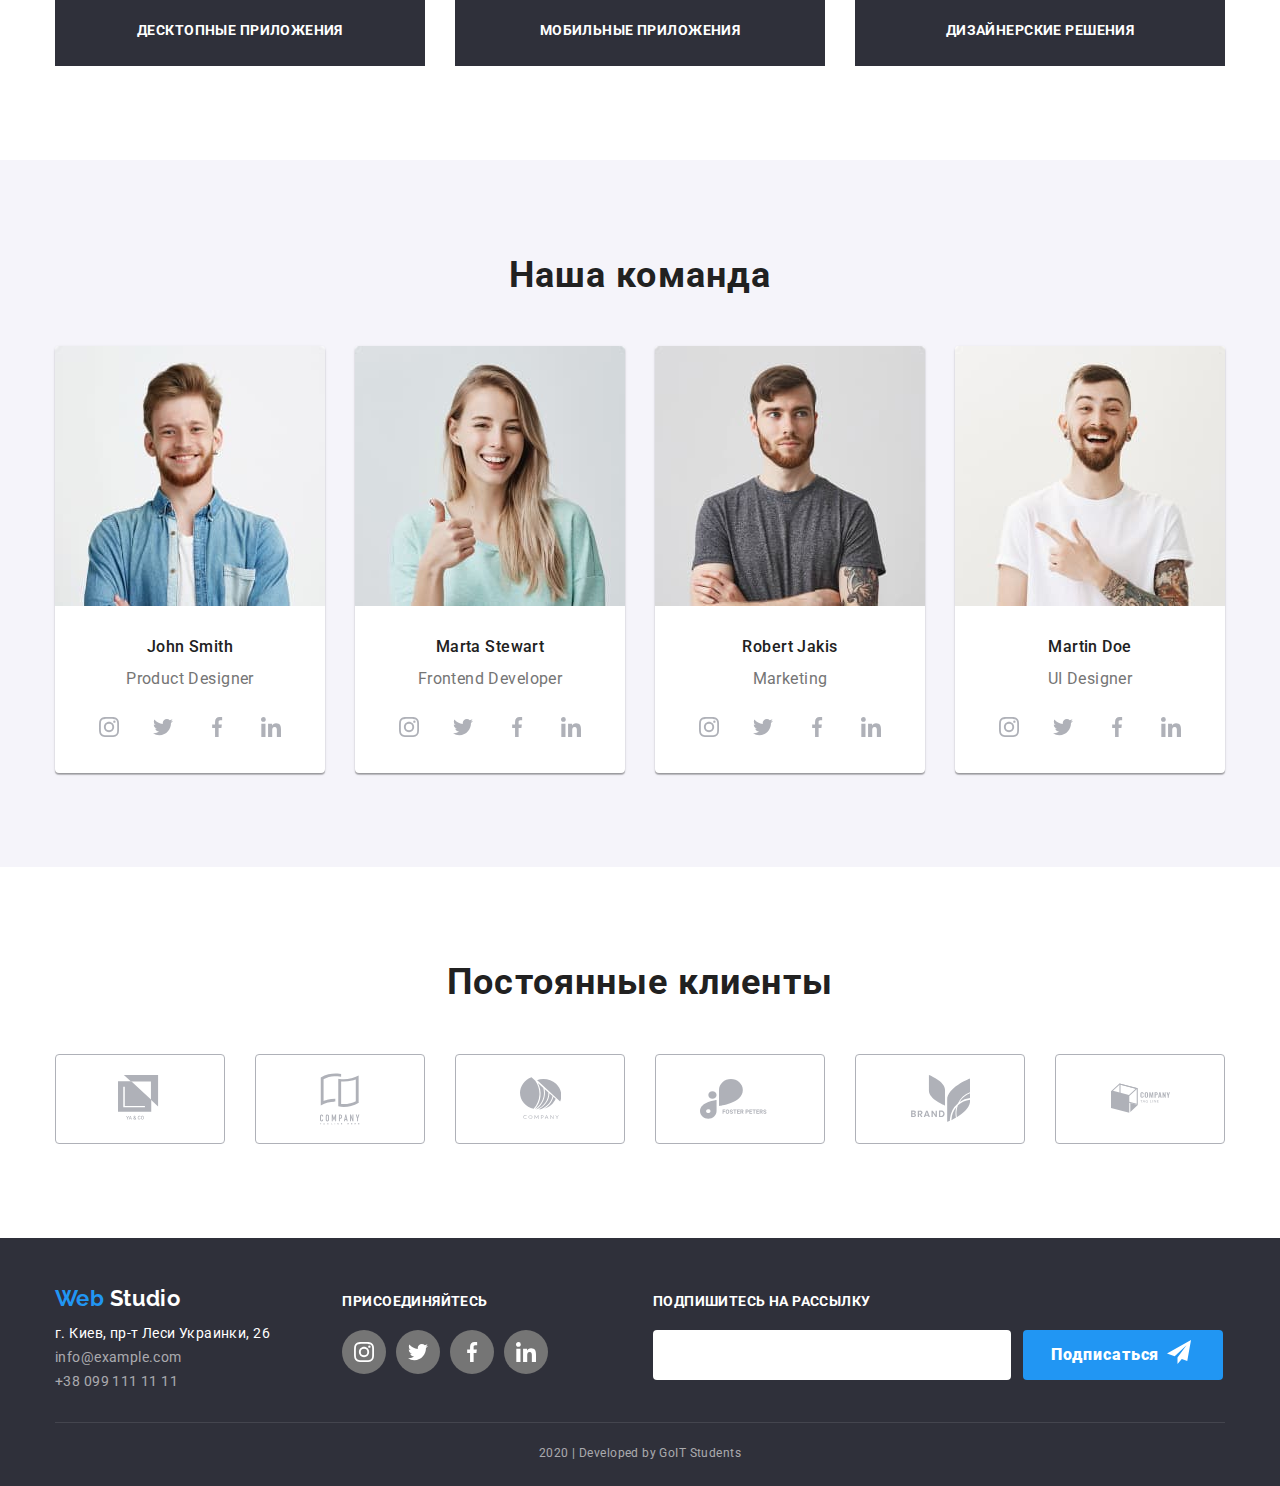
==== commit 5854a8e0: "margin for icon-send founded" ====
--- a/index.html
+++ b/index.html
@@ -56,7 +56,7 @@
       </div>
     </header>
     <main>
-      <!-- Hero  class="hero container"-->
+      <!-- Герой  class="hero container"-->
       <section>
         <div class="overlay">
           <h1>эффективные решения для вашего бизнеса</h1>
@@ -168,8 +168,8 @@
               <img src="./images/img-1.jpg" alt="Симпатяга 1" />
               <h3 lang="en">John Smith</h3>
               <p lang="en">Product Designer</p>
-              <ul>
-                <div class="teampeople-icons-container">
+              <div class="teampeople-icons-container">
+                <ul>
                   <li class="teampeople-icons icon-inst">
                     <a href="" aria-label="Ссылка на Instagram">
                       <svg>
@@ -198,8 +198,8 @@
                       </svg>
                     </a>
                   </li>
-                </div>
-              </ul>
+                </ul>
+              </div>
             </li>
             <li>
               <img src="./images/img-2.jpg" alt="Симпатяга 2" />
@@ -433,7 +433,7 @@
           <li>
             <input type="email" class="email" />
             <button type="button" class="mail-button">
-              <span>Подписаться</span>
+              Подписаться
               <svg width="24" height="24">
                 <use href="./images/sprite.svg#icon-send"></use>
               </svg>
--- a/css/styles.css
+++ b/css/styles.css
@@ -99,7 +99,6 @@
 .site-menu {
   display: flex;
   align-items: center;
-  /* margin-right: 280px; */
 
   font-weight: 500;
   letter-spacing: 0.02em;
@@ -115,7 +114,6 @@
 
 .contacts {
   display: inline-flex;
-  align-items: center;
   margin-left: auto;
 
   font-weight: 500;
@@ -154,10 +152,6 @@
 }
 
 /* Герой */
-
-/* .hero {
-  text-align: center;
-} */
 
 .overlay {
   max-width: 1600px;
@@ -193,7 +187,6 @@
 }
 
 .hero-button {
-  /* display: inline-block; */
   display: flex;
   margin-left: auto;
   margin-right: auto;
@@ -214,13 +207,6 @@
 
 /* Work */
 
-/* .work-accents li:not(:last-child),
-.applications li:not(:last-child),
-.teampeople li:not(:last-child),
-.clients li:not(:last-child) {
-  margin-right: 30px;
-} */
-
 .work-accents {
   padding-top: 94px;
   padding-bottom: 94px;
@@ -234,7 +220,6 @@
 
 .work-accents li {
   width: calc((100% - 3 * 30px) / 4);
-  /* outline: 2px solid tomato; */
 }
 
 .work-pic {
@@ -268,22 +253,6 @@
 
 /* .work-card:hover:before {
   background-color: var(--accent-text-color);
-} */
-
-/* .thumb-antenna:before {
-  background-image: url("../images/vector-1.svg");
-}
-
-.thumb-clock:before {
-  background-image: url("../images/vector-2.svg");
-}
-
-.thumb-diagram:before {
-  background-image: url("../images/vector-3.svg");
-}
-
-.thumb-astronaut:before {
-  background-image: url("../images/vector-4.svg");
 } */
 
 .work-accents h3 {
@@ -341,7 +310,6 @@
 
   color: var(--title-text-color);
   background-color: var(--background-footer-color);
-  /* rgba(47, 48, 58, 0.8) */
 
   font-size: inherit;
   font-weight: 700;
@@ -436,22 +404,6 @@
   fill: var(--title-text-color);
 }
 
-/* .icon-inst {
-  background-image: url(../images/icon-inst.svg);
-}
-
-.icon-twitter {
-  background-image: url(../images/icon-twitter.svg);
-}
-
-.icon-facebook {
-  background-image: url(../images/icon-facebook.svg);
-}
-
-.icon-linkedin {
-  background-image: url(../images/icon-linkedin.svg);
-} */
-
 .teampeople-icons:hover {
   background-color: var(--accent-text-color);
 }
@@ -625,22 +577,6 @@
   margin-right: 10px;
 }
 
-/* .icon-inst-f {
-  background-image: url(../images/icon-inst-f.svg);
-}
-
-.icon-twitter-f {
-  background-image: url(../images/icon-twitter-f.svg);
-}
-
-.icon-facebook-f {
-  background-image: url(../images/icon-facebook-f.svg);
-}
-
-.icon-linkedin-f {
-  background-image: url(../images/icon-linkedin-f.svg);
-} */
-
 .social-links-icons:hover {
   background-color: var(--accent-text-color);
   cursor: pointer;
@@ -672,7 +608,6 @@
   padding: 10px 28px;
   border-radius: 4px;
   border: none;
-  align-items: center;
 
   color: var(--title-text-color);
   background-color: var(--accent-text-color);
@@ -682,23 +617,10 @@
   font-size: 16px;
   line-height: 1.88;
   letter-spacing: 0.06em;
-  text-align: center;
-}
-
-/* .mail-button:after {
-  display: block;
-  content: "";
-  width: 24px;
-  height: 24px;
-  margin-left: 8px;
-  background-image: url(../images/icon-send.svg);
-  background-size: contain;
-  background-repeat: no-repeat;
-} */
-
-.subsription svg {
-  display: flex;
-  /* justify-content: center; */
+  /* text-align: center; */
+}
+
+.subscription svg {
   margin-left: 8px;
 }
 
@@ -733,10 +655,6 @@
   display: inline-flex;
   flex-wrap: wrap;
 }
-
-/* .portfolio-works-list {
-  justify-content: space-between;
-} */
 
 .portfolio-works-list li:not(:nth-child(3n)) {
   margin-right: 30px;
@@ -812,11 +730,3 @@
   font-size: 16px;
   line-height: 1.88;
 }
-
-/* Для позиционирования в футере
-
- .footer-social-links {
-  display: flex;
-  justify-content: space-between; 
-  
-  .footer-social-links:not(:last-child){ margin-right: 10px;*/
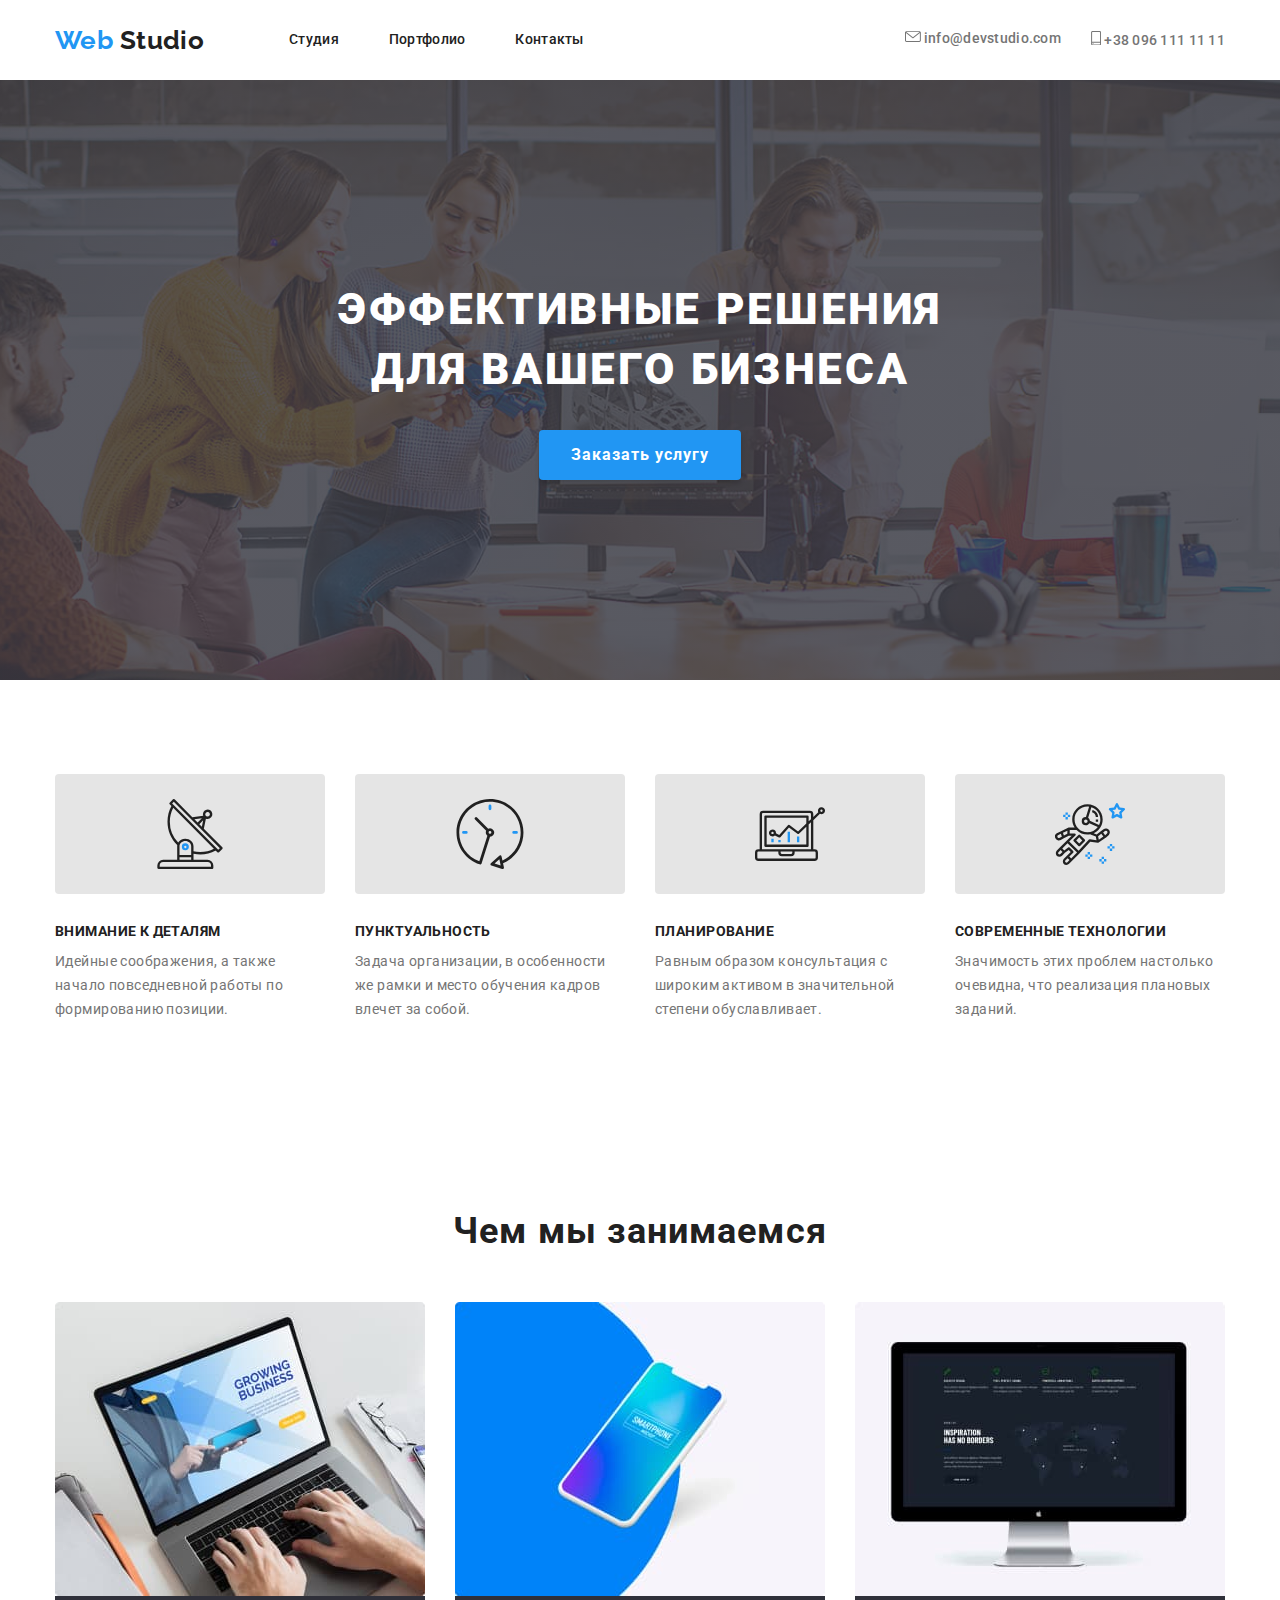
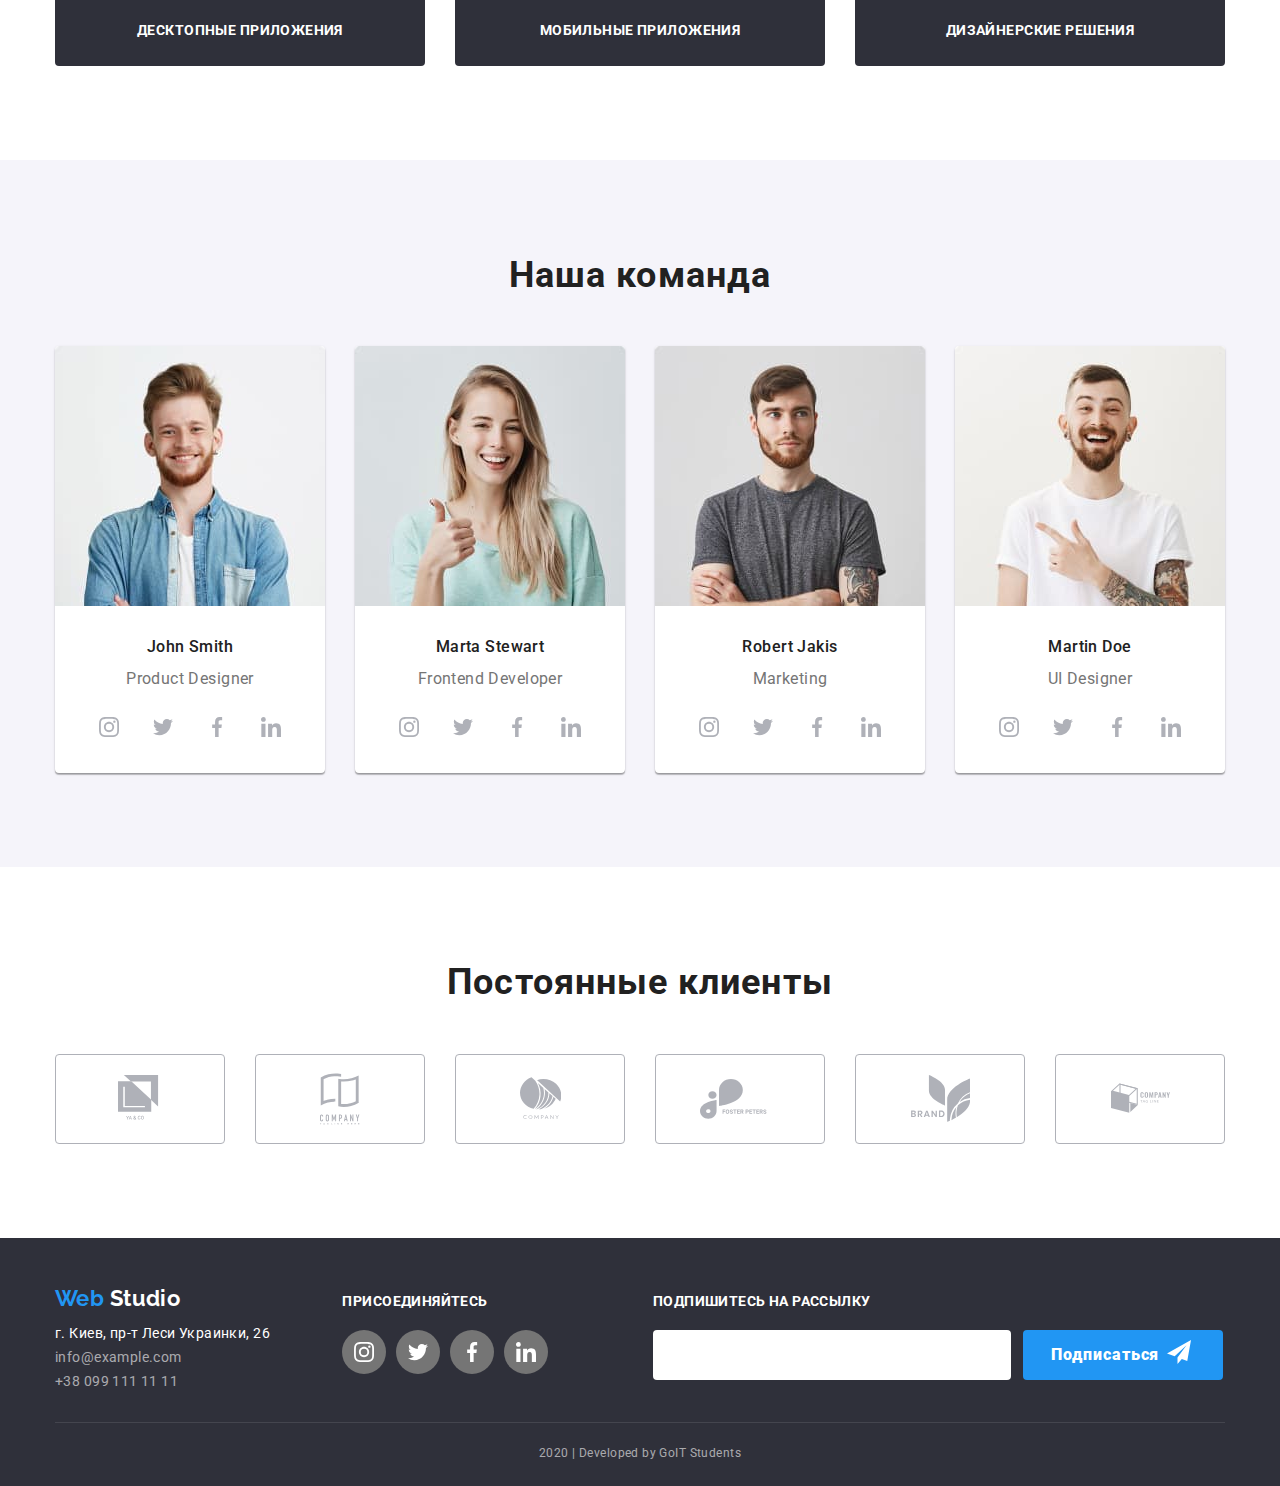
==== commit 36b91b83: "angles rounded" ====
--- a/index.html
+++ b/index.html
@@ -139,7 +139,7 @@
           </ul>
         </div>
       </section>
-      <!-- Приложения -->
+      <!-- Чем мы занимаемся -->
       <section class="applications">
         <div class="container">
           <h2>Чем мы занимаемся</h2>
--- a/css/styles.css
+++ b/css/styles.css
@@ -269,7 +269,7 @@
   letter-spacing: 0.03em;
 }
 
-/* Приложения */
+/* Чем мы занимаемся */
 
 .applications {
   padding-top: 94px;
@@ -278,18 +278,6 @@
 
 .applications h2 {
   margin-bottom: 50px;
-}
-
-.applications ul {
-  display: flex;
-  justify-content: space-between;
-  padding-left: 0;
-}
-
-.applications li {
-  width: 370px;
-  display: flex;
-  flex-direction: column;
 }
 
 .applications h2,
@@ -302,6 +290,27 @@
   letter-spacing: 0.03em;
 }
 
+.applications ul {
+  display: flex;
+  justify-content: space-between;
+  padding-left: 0;
+}
+
+.applications li {
+  width: 370px;
+  display: flex;
+  flex-direction: column;
+
+  border-radius: 4px;
+  overflow: hidden;
+}
+
+.applications img {
+  border-top-left-radius: 4px;
+  border-top-right-radius: 4px;
+  overflow: hidden;
+}
+
 .applications h3 {
   margin-top: 0;
   margin-bottom: 0;
@@ -347,6 +356,12 @@
   overflow: hidden;
 }
 
+.teampeople-card img {
+  border-top-left-radius: 4px;
+  border-top-right-radius: 4px;
+  overflow: hidden;
+}
+
 .teampeople h3 {
   margin-top: 30px;
   margin-bottom: 10px;
@@ -382,6 +397,7 @@
   border-radius: 50%;
 
   background-color: transparent;
+  fill: currentColor;
 }
 
 .teampeople-icons:not(:last-child) {
@@ -390,6 +406,7 @@
 
 .teampeople-icons > a {
   color: var(--svg-color);
+  fill: currentColor;
 }
 
 .teampeople-icons svg {
@@ -397,10 +414,10 @@
   width: 20px;
   height: 20px;
 
-  fill: currentColor;
-}
-
-.teampeople-icons svg:hover {
+  /* fill: currentColor; */
+}
+
+.teampeople-icons > a:hover {
   fill: var(--title-text-color);
 }
 
@@ -561,6 +578,7 @@
 
 .social-links-icons > a {
   color: var(--title-text-color);
+  fill: currentColor;
 }
 
 .social-links-icons svg {
@@ -570,7 +588,7 @@
   justify-content: center;
   align-items: center;
 
-  fill: currentColor;
+  /* fill: currentColor; */
 }
 
 .social-links-icons:not(:last-child) {
@@ -670,11 +688,18 @@
   flex-direction: column;
   border: 1px solid #eeeeee;
   border-radius: 5px;
+  overflow: hidden;
 }
 
 .portfolio-works-list > li:hover {
   box-shadow: 1px 4px 6px rgba(0, 0, 0, 0.16), 0px 4px 4px rgba(0, 0, 0, 0.06),
     0px 1px 1px rgba(0, 0, 0, 0.12);
+}
+
+.portfolio-works-list img {
+  border-top-left-radius: 5px;
+  border-top-right-radius: 5px;
+  overflow: hidden;
 }
 
 p.portfolio-works.hover-text {
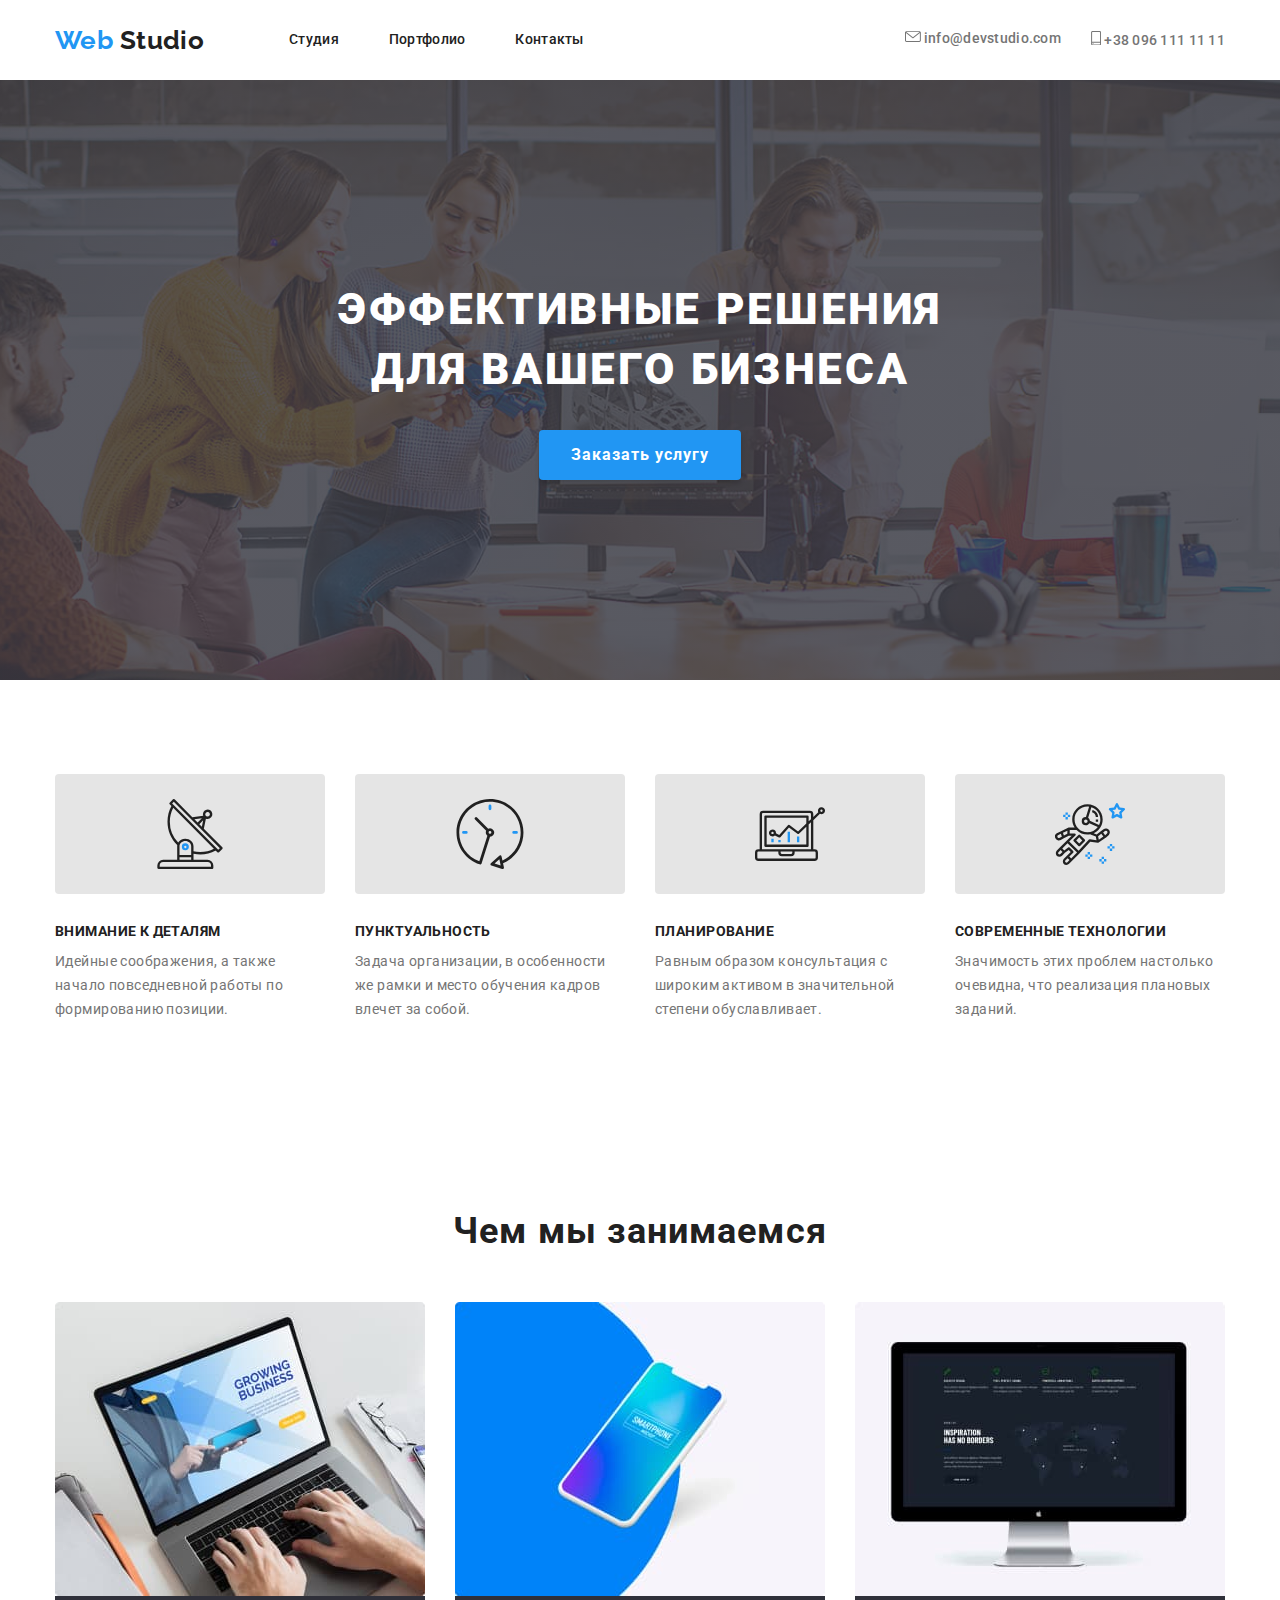
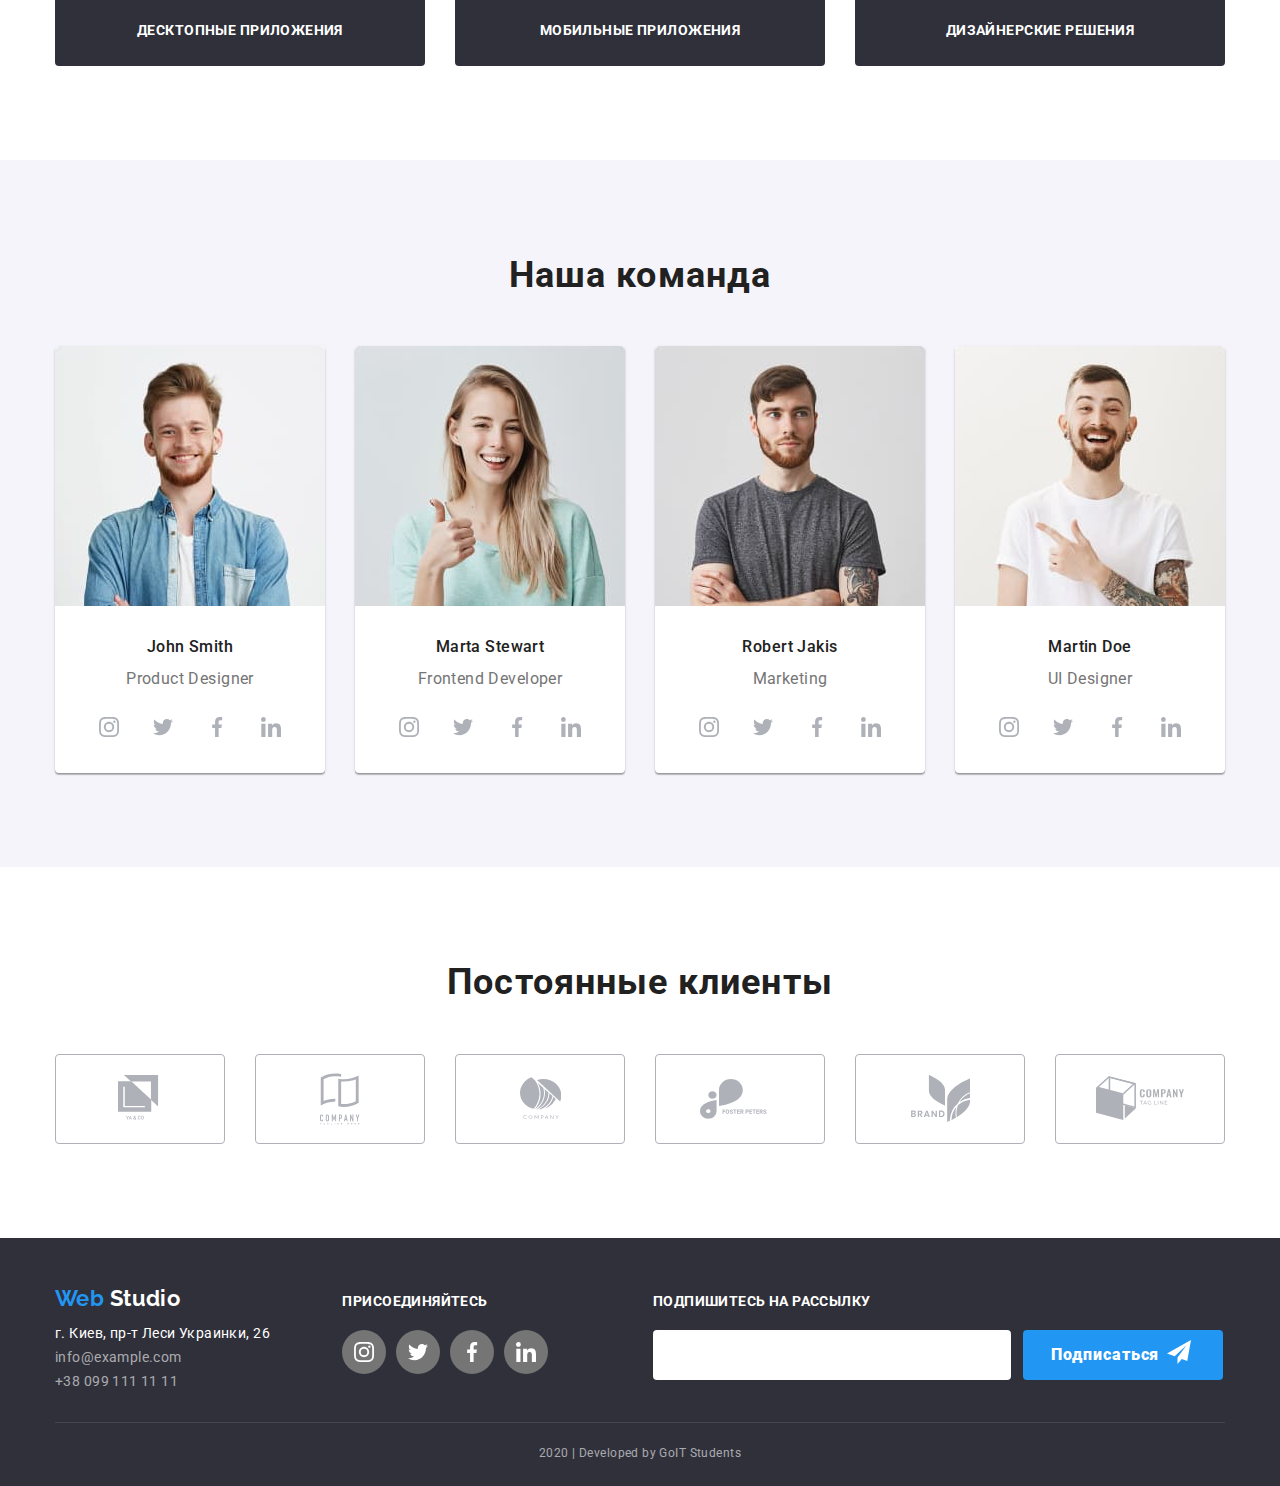
==== commit 5dfa43ba: "clients and portfolio sections ordered" ====
--- a/index.html
+++ b/index.html
@@ -318,52 +318,52 @@
       <!-- Постоянные клиенты -->
       <section class="clients">
         <div class="container">
-          <h2>Постоянные клиенты</h2>
+          <h2 class="clients-header">Постоянные клиенты</h2>
           <ul class="clients-list">
-            <li>
-              <a href="">
+            <li class="clients-card">
+              <a class="clients-link" href="">
                 <!-- <img src="./images/logo-1.svg" alt="1" /> -->
-                <svg class="logo-1">
+                <svg class="clients-logo logo-1">
                   <use href="./images/sprite.svg#icon-logo-1"></use>
                 </svg>
               </a>
             </li>
-            <li>
-              <a href="">
+            <li class="clients-card">
+              <a class="clients-link" href="">
                 <!-- <img src="./images/logo-2.svg" alt="2" /> -->
-                <svg class="logo-2">
+                <svg class="clients-logo logo-2">
                   <use href="./images/sprite.svg#icon-logo-2"></use>
                 </svg>
               </a>
             </li>
-            <li>
-              <a href="">
+            <li class="clients-card">
+              <a class="clients-link" href="">
                 <!-- <img src="./images/logo-3.svg" alt="3" /> -->
-                <svg class="logo-3">
+                <svg class="clients-logo logo-3">
                   <use href="./images/sprite.svg#icon-logo-3"></use>
                 </svg>
               </a>
             </li>
-            <li>
-              <a href="">
+            <li class="clients-card">
+              <a class="clients-link" href="">
                 <!-- <img src="./images/logo-4.svg" alt="4" /> -->
-                <svg class="logo-4">
+                <svg class="clients-logo logo-4">
                   <use href="./images/sprite.svg#icon-logo-4"></use>
                 </svg>
               </a>
             </li>
-            <li>
-              <a href="">
+            <li class="clients-card">
+              <a class="clients-link" href="">
                 <!-- <img src="./images/logo-5.svg" alt="5" /> -->
-                <svg class="logo-5">
+                <svg class="clients-logo logo-5">
                   <use href="./images/sprite.svg#icon-logo-5"></use>
                 </svg>
               </a>
             </li>
-            <li>
-              <a href="">
+            <li class="clients-card">
+              <a class="clients-link" href="">
                 <!-- <img src="./images/logo-6.svg" alt="6" /> -->
-                <svg class="logo-5">
+                <svg class="clients-logo logo-6">
                   <use href="./images/sprite.svg#icon-logo-6"></use>
                 </svg>
               </a>
--- a/css/styles.css
+++ b/css/styles.css
@@ -432,17 +432,17 @@
   padding-bottom: 94px;
 }
 
-.clients h2 {
+.clients-header {
   margin-bottom: 50px;
 }
 
-.clients ul {
+.clients-list {
   display: flex;
   justify-content: space-between;
   padding-left: 0;
 }
 
-.clients li {
+.clients-card {
   width: 170px;
   height: 90px;
   display: flex;
@@ -453,17 +453,14 @@
   border-radius: 4px;
 }
 
-.clients li:hover {
+.clients-card:hover {
   border-color: var(--accent-text-color);
 }
 
-.clients-list svg {
+.clients-logo {
   display: flex;
   /* width: 90px;
   height: 52px; */
-  background-repeat: no-repeat;
-  background-position: center;
-  background-size: contain;
 
   fill: var(--svg-color);
 }
@@ -498,7 +495,7 @@
   height: 45px;
 }
 
-.clients-list svg:hover {
+.clients-logo:hover {
   fill: var(--accent-text-color);
 }
 
@@ -660,90 +657,88 @@
 }
 
 .portfolio-navigation,
+.portfolio-navigation-item {
+  display: flex;
+  flex-direction: row;
+  align-items: center;
+  justify-content: center;
+}
+
+.portfolio-navigation {
+  margin-bottom: 50px;
+}
+
+.portfolio-navigation,
 .portfolio-works-list {
   padding-left: 0;
 }
 
-.portfolio-navigation {
-  margin-bottom: 50px;
-}
-
-.portfolio-works-list,
-.portfolio-works-list li {
-  display: inline-flex;
-  flex-wrap: wrap;
-}
-
-.portfolio-works-list li:not(:nth-child(3n)) {
-  margin-right: 30px;
-}
-
-.portfolio-works-list li:nth-child(-n + 6) {
-  margin-bottom: 30px;
-}
-
-.portfolio-works-list > li {
-  width: calc((100% - 2 * 30px) / 3);
-  display: flex;
-  flex-direction: column;
-  border: 1px solid #eeeeee;
-  border-radius: 5px;
-  overflow: hidden;
-}
-
-.portfolio-works-list > li:hover {
-  box-shadow: 1px 4px 6px rgba(0, 0, 0, 0.16), 0px 4px 4px rgba(0, 0, 0, 0.06),
-    0px 1px 1px rgba(0, 0, 0, 0.12);
-}
-
-.portfolio-works-list img {
-  border-top-left-radius: 5px;
-  border-top-right-radius: 5px;
-  overflow: hidden;
-}
-
-p.portfolio-works.hover-text {
-  display: none;
-}
-
-.portfolio-navigation,
-.portfolio-navigation li {
-  display: flex;
-  flex-direction: row;
-  align-items: center;
-  justify-content: center;
-}
-
-.portfolio-works-title {
-  padding: 20px 24px;
-  background-color: var(--title-text-color);
-}
-
-.portfolio-works a {
-  text-decoration: none;
-}
-
-.portfolio-navigation button:hover,
-.portfolio-navigation button:focus {
-  background-color: var(--accent-text-color);
-  color: var(--title-text-color);
-  cursor: pointer;
-}
-
-.portfolio-navigation li:not(:last-child) {
+.portfolio-navigation-item:not(:last-child) {
   margin-right: 8px;
 }
 
 .portfolio-navigation button {
-  border-radius: 4px;
   padding: 6px 22px;
+  border-radius: 4px;
+  border: none;
+
+  background: var(--background-blocks-color);
+
   font-family: inherit;
   font-weight: 500;
   font-size: 16px;
   line-height: 1.62;
   text-align: center;
-  background: var(--background-blocks-color);
-  border: none;
+}
+
+.portfolio-navigation button:hover,
+.portfolio-navigation button:focus {
+  background-color: var(--accent-text-color);
+  color: var(--title-text-color);
+  cursor: pointer;
+}
+
+.portfolio-works-list,
+.portfolio-works-list-item {
+  display: inline-flex;
+  flex-wrap: wrap;
+}
+
+.portfolio-works-list-item:not(:nth-child(3n)) {
+  margin-right: 30px;
+}
+
+.portfolio-works-list-item:nth-child(-n + 6) {
+  margin-bottom: 30px;
+}
+
+.portfolio-works-list-item {
+  width: calc((100% - 2 * 30px) / 3);
+  display: flex;
+  flex-direction: column;
+  border: 1px solid #eeeeee;
+  border-radius: 5px;
+  overflow: hidden;
+}
+
+.portfolio-works-list-item:hover {
+  box-shadow: 1px 4px 6px rgba(0, 0, 0, 0.16), 0px 4px 4px rgba(0, 0, 0, 0.06),
+    0px 1px 1px rgba(0, 0, 0, 0.12);
+}
+
+.works-ref {
+  text-decoration: none;
+}
+
+.portfolio-works-list img {
+  border-top-left-radius: 5px;
+  border-top-right-radius: 5px;
+  overflow: hidden;
+}
+
+.portfolio-works-title {
+  padding: 20px 24px;
+  background-color: var(--title-text-color);
 }
 
 .portfolio-works-list h2 {
@@ -755,3 +750,7 @@
   font-size: 16px;
   line-height: 1.88;
 }
+
+p.portfolio-works.hover-text {
+  display: none;
+}
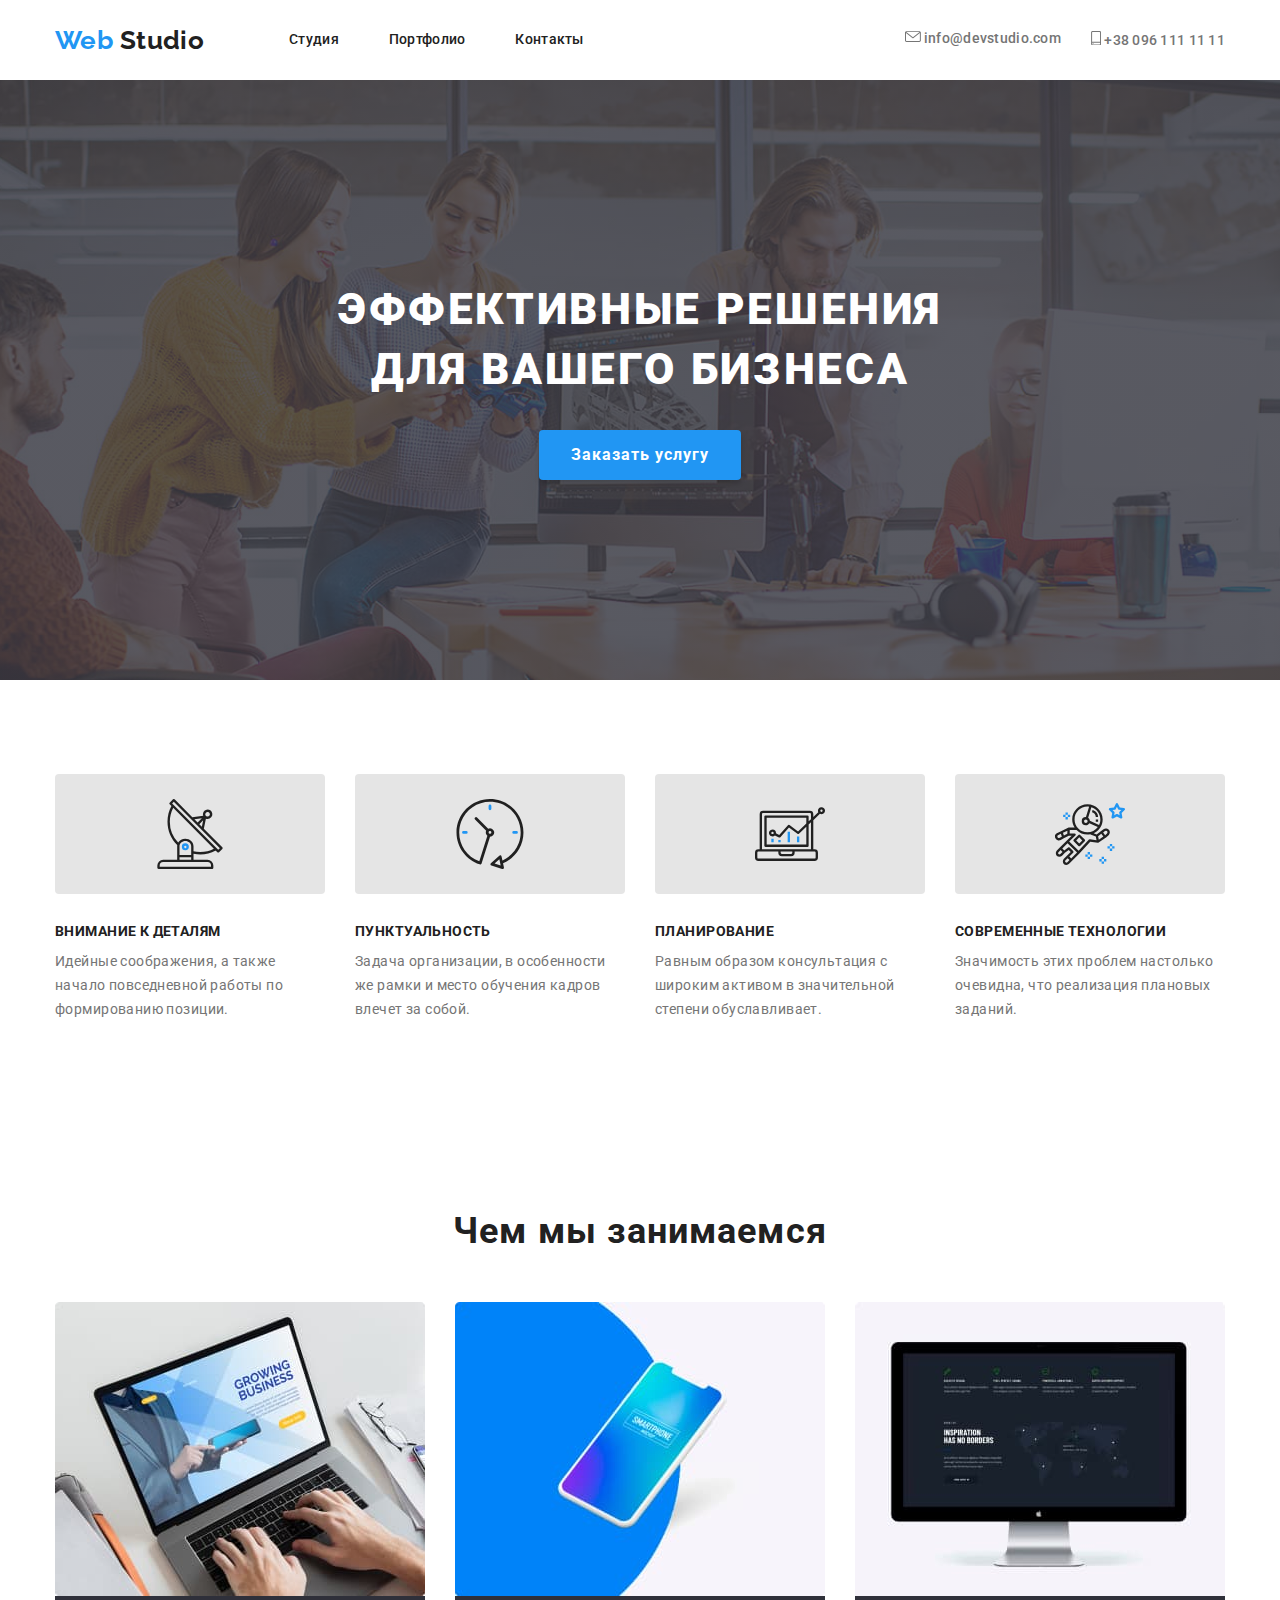
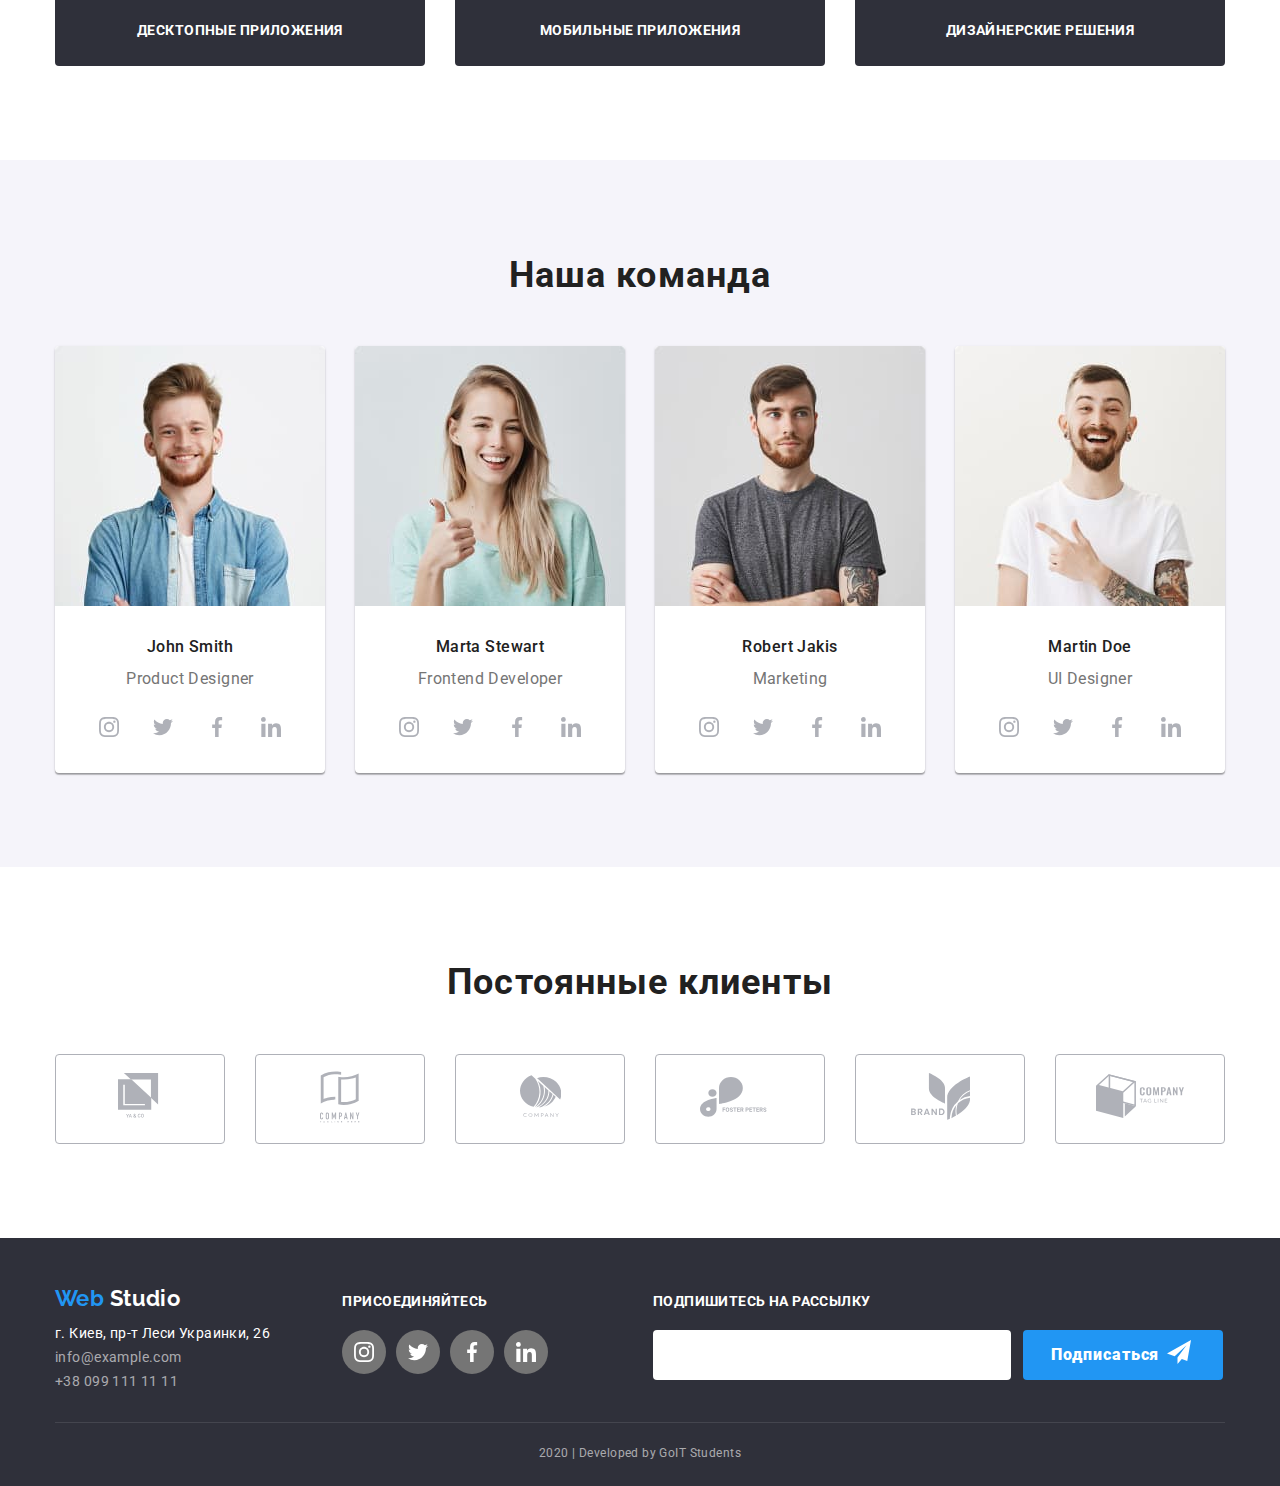
==== commit 087c8e49: "teams' section fixed" ====
--- a/index.html
+++ b/index.html
@@ -163,8 +163,8 @@
       <section class="teampeople">
         <div class="container">
           <h2>Наша команда</h2>
-          <ul class="teampeople-card">
-            <li>
+          <ul class="teampeople-list">
+            <li class="teampeople-card">
               <img src="./images/img-1.jpg" alt="Симпатяга 1" />
               <h3 lang="en">John Smith</h3>
               <p lang="en">Product Designer</p>
@@ -201,7 +201,7 @@
                 </ul>
               </div>
             </li>
-            <li>
+            <li class="teampeople-card">
               <img src="./images/img-2.jpg" alt="Симпатяга 2" />
               <h3 lang="en">Marta Stewart</h3>
               <p lang="en">Frontend Developer</p>
@@ -238,7 +238,7 @@
                 </div>
               </ul>
             </li>
-            <li>
+            <li class="teampeople-card">
               <img src="./images/img-3.jpg" alt="Симпатяга 3" />
               <h3 lang="en">Robert Jakis</h3>
               <p lang="en">Marketing</p>
@@ -275,7 +275,7 @@
                 </div>
               </ul>
             </li>
-            <li>
+            <li class="teampeople-card">
               <img src="./images/img-4.jpg" alt="Симпатяга 4" />
               <h3 lang="en">Martin Doe</h3>
               <p lang="en">UI Designer</p>
--- a/css/styles.css
+++ b/css/styles.css
@@ -346,7 +346,7 @@
   padding-left: 0;
 }
 
-.teampeople-card > li {
+.teampeople-card {
   width: calc((100% - 3 * 30px) / 4);
   padding-bottom: 24px;
   background: #ffffff;
@@ -389,15 +389,15 @@
 }
 
 .teampeople-icons {
-  display: flex;
   width: 44px;
   height: 44px;
+  display: flex;
   justify-content: center;
   align-items: center;
   border-radius: 50%;
 
   background-color: transparent;
-  fill: currentColor;
+  fill: var(--svg-color);
 }
 
 .teampeople-icons:not(:last-child) {
@@ -405,24 +405,22 @@
 }
 
 .teampeople-icons > a {
-  color: var(--svg-color);
-  fill: currentColor;
+  fill: inherit;
 }
 
 .teampeople-icons svg {
-  display: flex;
   width: 20px;
   height: 20px;
-
-  /* fill: currentColor; */
-}
-
-.teampeople-icons > a:hover {
+  display: flex;
+  justify-content: center;
+  align-items: center;
+}
+
+.teampeople-icons:hover,
+.teampeople-icons:focus {
+  background-color: var(--accent-text-color);
   fill: var(--title-text-color);
-}
-
-.teampeople-icons:hover {
-  background-color: var(--accent-text-color);
+  cursor: pointer;
 }
 
 /* Постоянные клиенты */
@@ -449,21 +447,29 @@
   justify-content: center;
   align-items: center;
 
-  border: 1px solid #afb1b8;
-  border-radius: 4px;
-}
-
-.clients-card:hover {
+  border: 1px solid var(--svg-color);
+  border-radius: 4px;
+  fill: var(--svg-color);
+}
+
+.clients-link {
+  fill: inherit;
+}
+
+.clients-card:hover,
+.clients-card:focus {
   border-color: var(--accent-text-color);
-}
-
-.clients-logo {
-  display: flex;
-  /* width: 90px;
-  height: 52px; */
-
-  fill: var(--svg-color);
-}
+  fill: var(--accent-text-color);
+  cursor: pointer;
+}
+
+/* .clients-logo {
+  width: 90px;
+  height: 52px;
+  display: flex;
+  justify-content: center;
+  align-items: center;
+} */
 
 .logo-1 {
   width: 44px;
@@ -493,10 +499,6 @@
 .logo-6 {
   width: 88px;
   height: 45px;
-}
-
-.clients-logo:hover {
-  fill: var(--accent-text-color);
 }
 
 /* Футер */
@@ -563,9 +565,9 @@
 }
 
 .social-links-icons {
-  display: flex;
+  width: 44px;
   height: 44px;
-  width: 44px;
+  display: flex;
   justify-content: center;
   align-items: center;
   border-radius: 50%;
@@ -579,13 +581,11 @@
 }
 
 .social-links-icons svg {
-  display: flex;
   width: 20px;
   height: 20px;
+  display: flex;
   justify-content: center;
   align-items: center;
-
-  /* fill: currentColor; */
 }
 
 .social-links-icons:not(:last-child) {
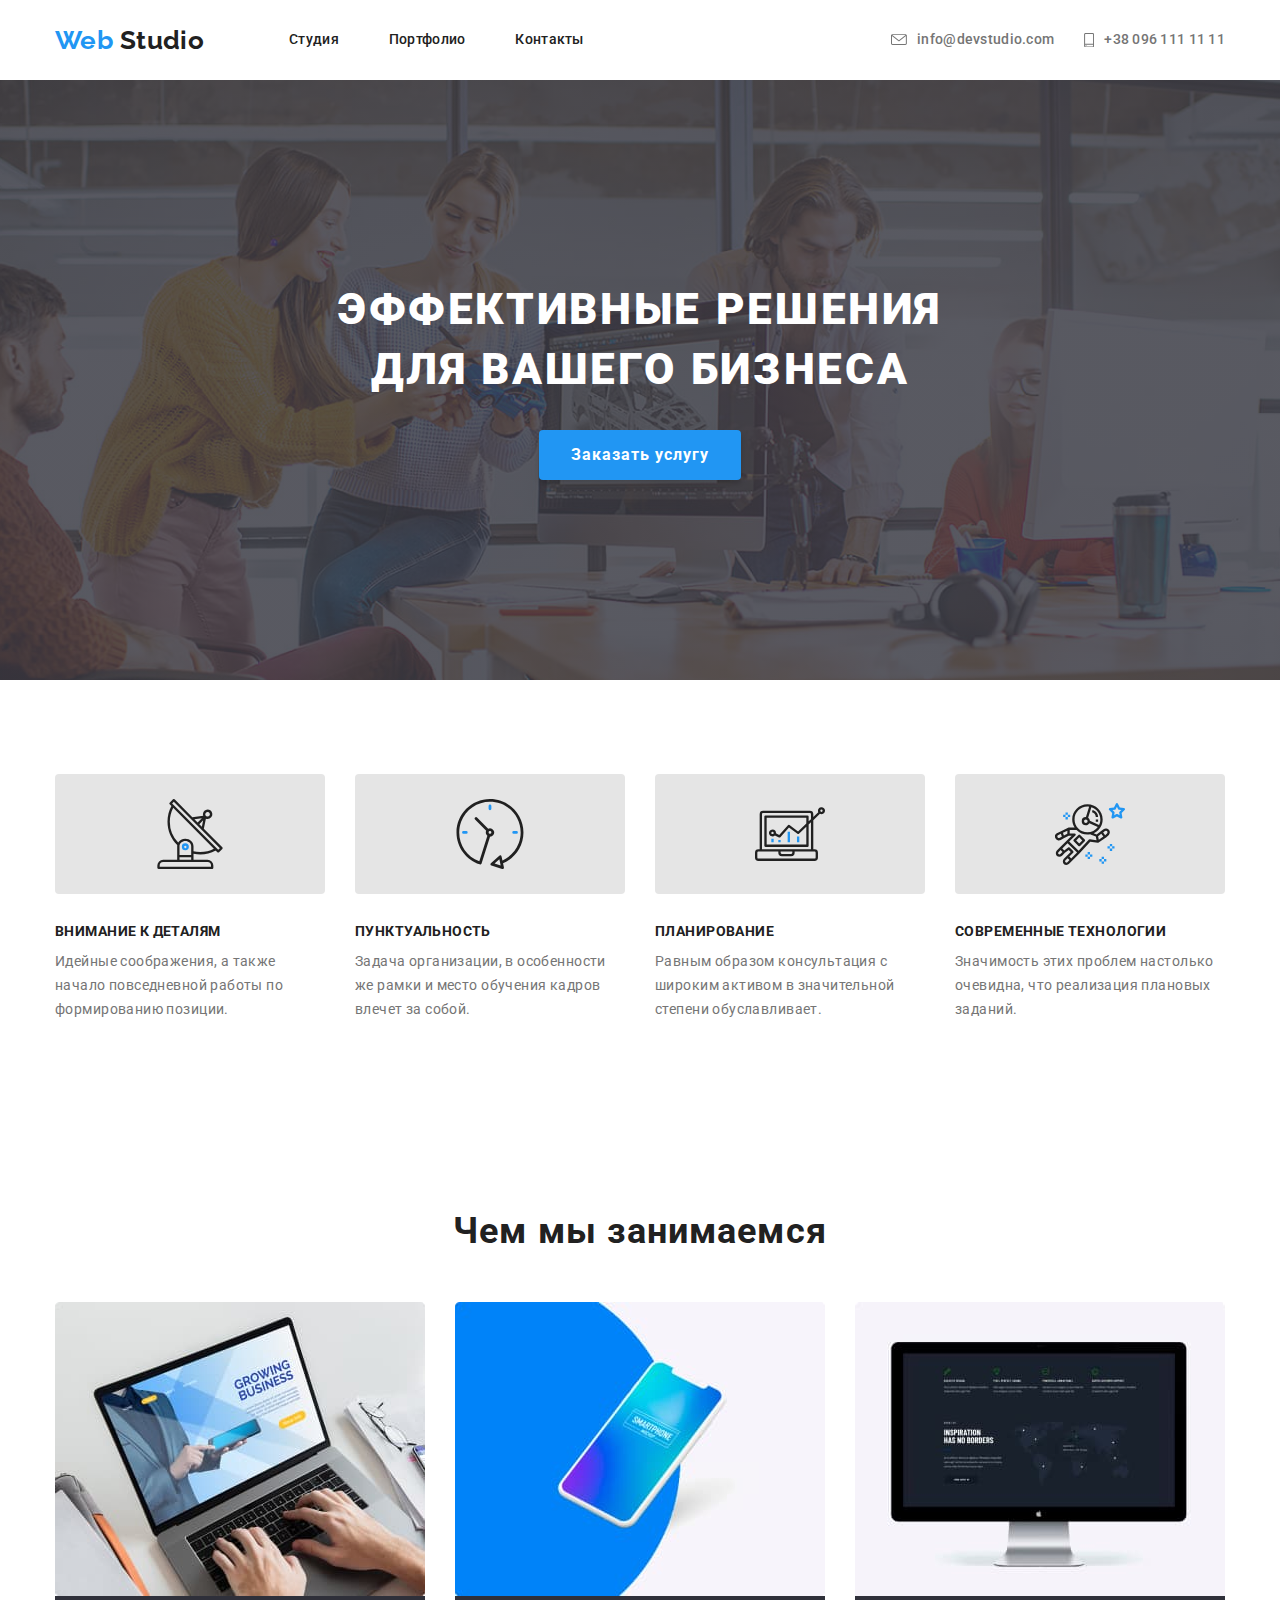
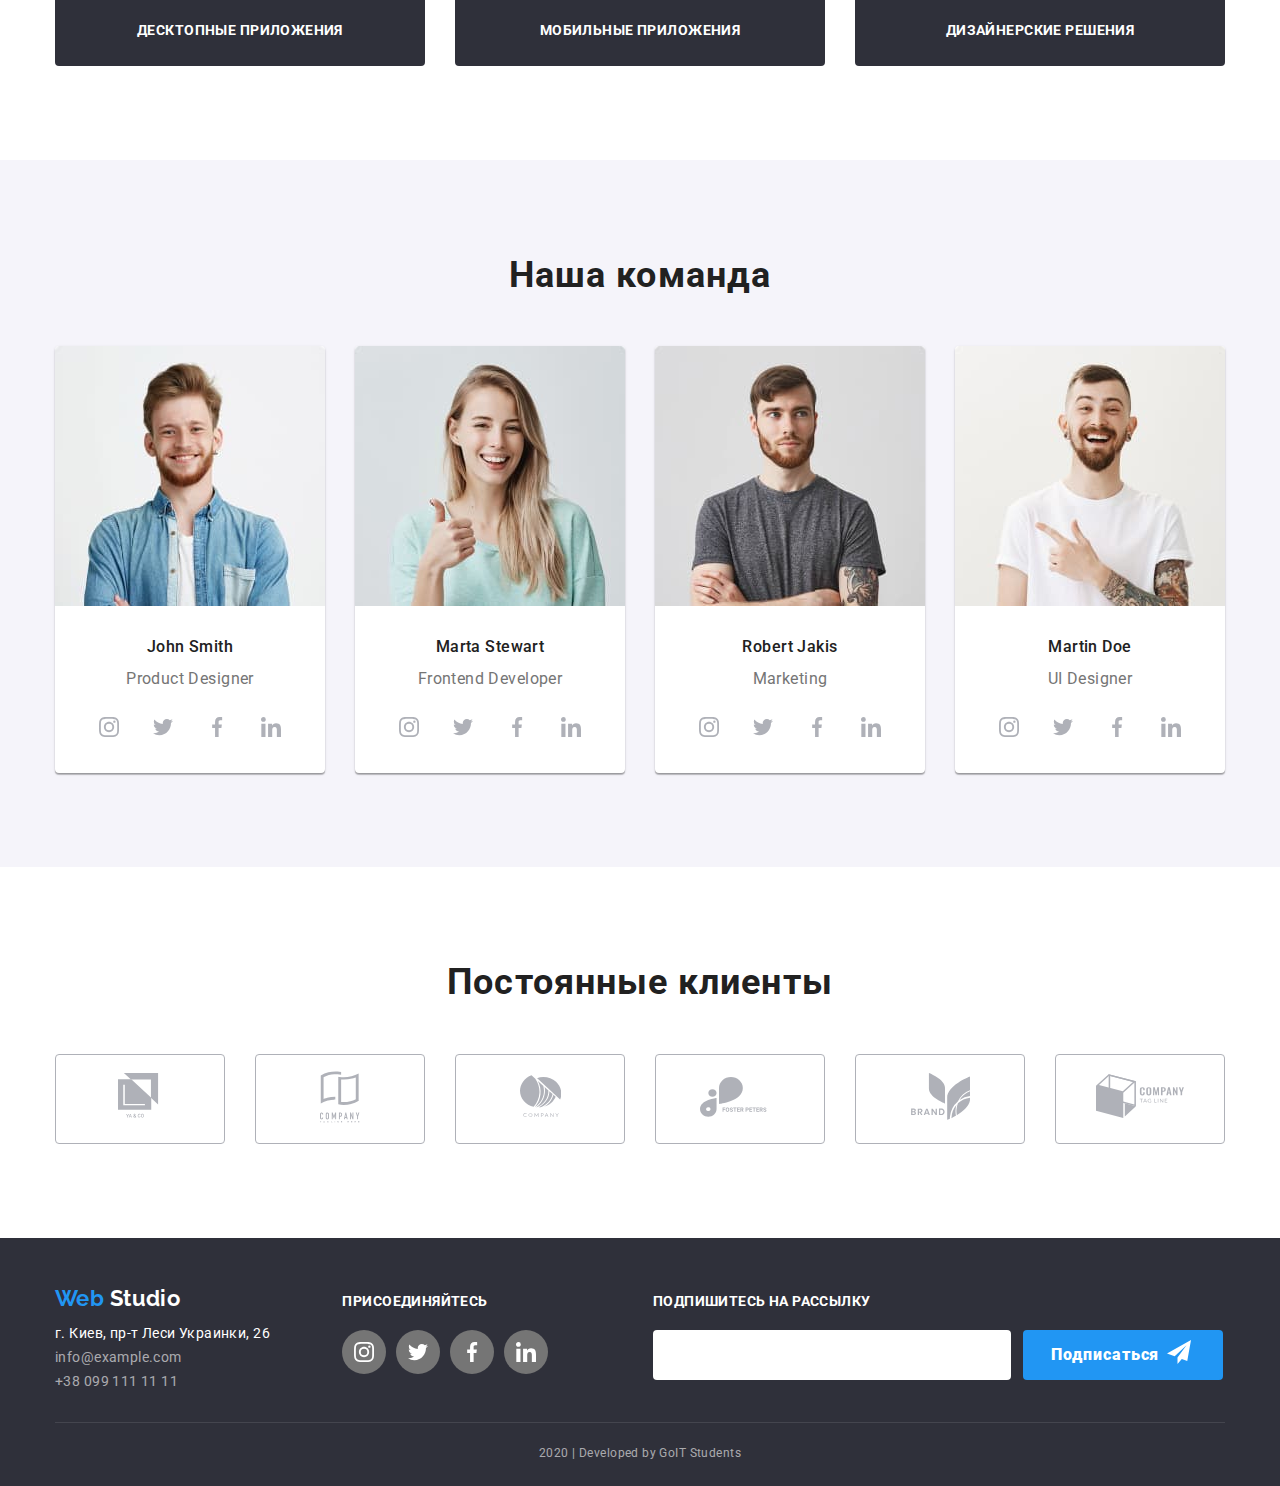
==== commit 4ecd11fd: "fixed elements' location in .contacts-ref" ====
--- a/index.html
+++ b/index.html
@@ -24,16 +24,16 @@
           >
 
           <menu class="site-menu">
-            <li><a href="./index.html" class="site-menu-list">Студия</a></li>
-            <li>
-              <a href="./portfolio.html" class="site-menu-list">Портфолио</a>
-            </li>
-            <li><a href="" class="site-menu-list">Контакты</a></li>
+            <li><a href="./index.html" class="site-menu-ref">Студия</a></li>
+            <li>
+              <a href="./portfolio.html" class="site-menu-ref">Портфолио</a>
+            </li>
+            <li><a href="" class="site-menu-ref">Контакты</a></li>
           </menu>
 
           <ul class="contacts">
             <li>
-              <a href="" class="contacts-list">
+              <a href="" class="contacts-ref">
                 <!-- <img src="./images/icon-envelope.svg" alt="Почта компании" /> -->
                 <svg class="mailto" width="16" height="11.2">
                   <use href="./images/sprite.svg#icon-mailto"></use>
@@ -43,7 +43,7 @@
             </li>
 
             <li>
-              <a href="" class="contacts-list">
+              <a href="" class="contacts-ref">
                 <!-- <img src="./images/smartphone.svg" alt="Телефон компании" /> -->
                 <svg class="tel" width="10" height="14.94">
                   <use href="./images/sprite.svg#icon-tel"></use>
--- a/css/styles.css
+++ b/css/styles.css
@@ -108,7 +108,7 @@
   margin-right: 50px;
 }
 
-.site-menu-list {
+.site-menu-ref {
   display: block;
 }
 
@@ -125,26 +125,33 @@
 }
 
 p,
-.contacts-list {
+.contacts-ref {
   color: var(--ordinary-text-color);
 }
 
-.site-menu-list,
-.contacts-list {
+.site-menu-ref,
+.contacts-ref {
   padding-top: 32px;
   padding-bottom: 32px;
   text-decoration: none;
 }
 
-.site-menu-list:hover,
-.contacts-list:hover,
-.site-menu-list:focus,
-.contacts-list:focus {
+.site-menu-ref:hover,
+.contacts-ref:hover,
+.site-menu-ref:focus,
+.contacts-ref:focus {
   color: var(--accent-text-color);
+}
+
+.contacts-ref {
+  display: flex;
+  align-items: center;
 }
 
 .mailto,
 .tel {
+  margin-right: 10px;
+
   fill: currentColor;
 }
 .contacts li:hover {
